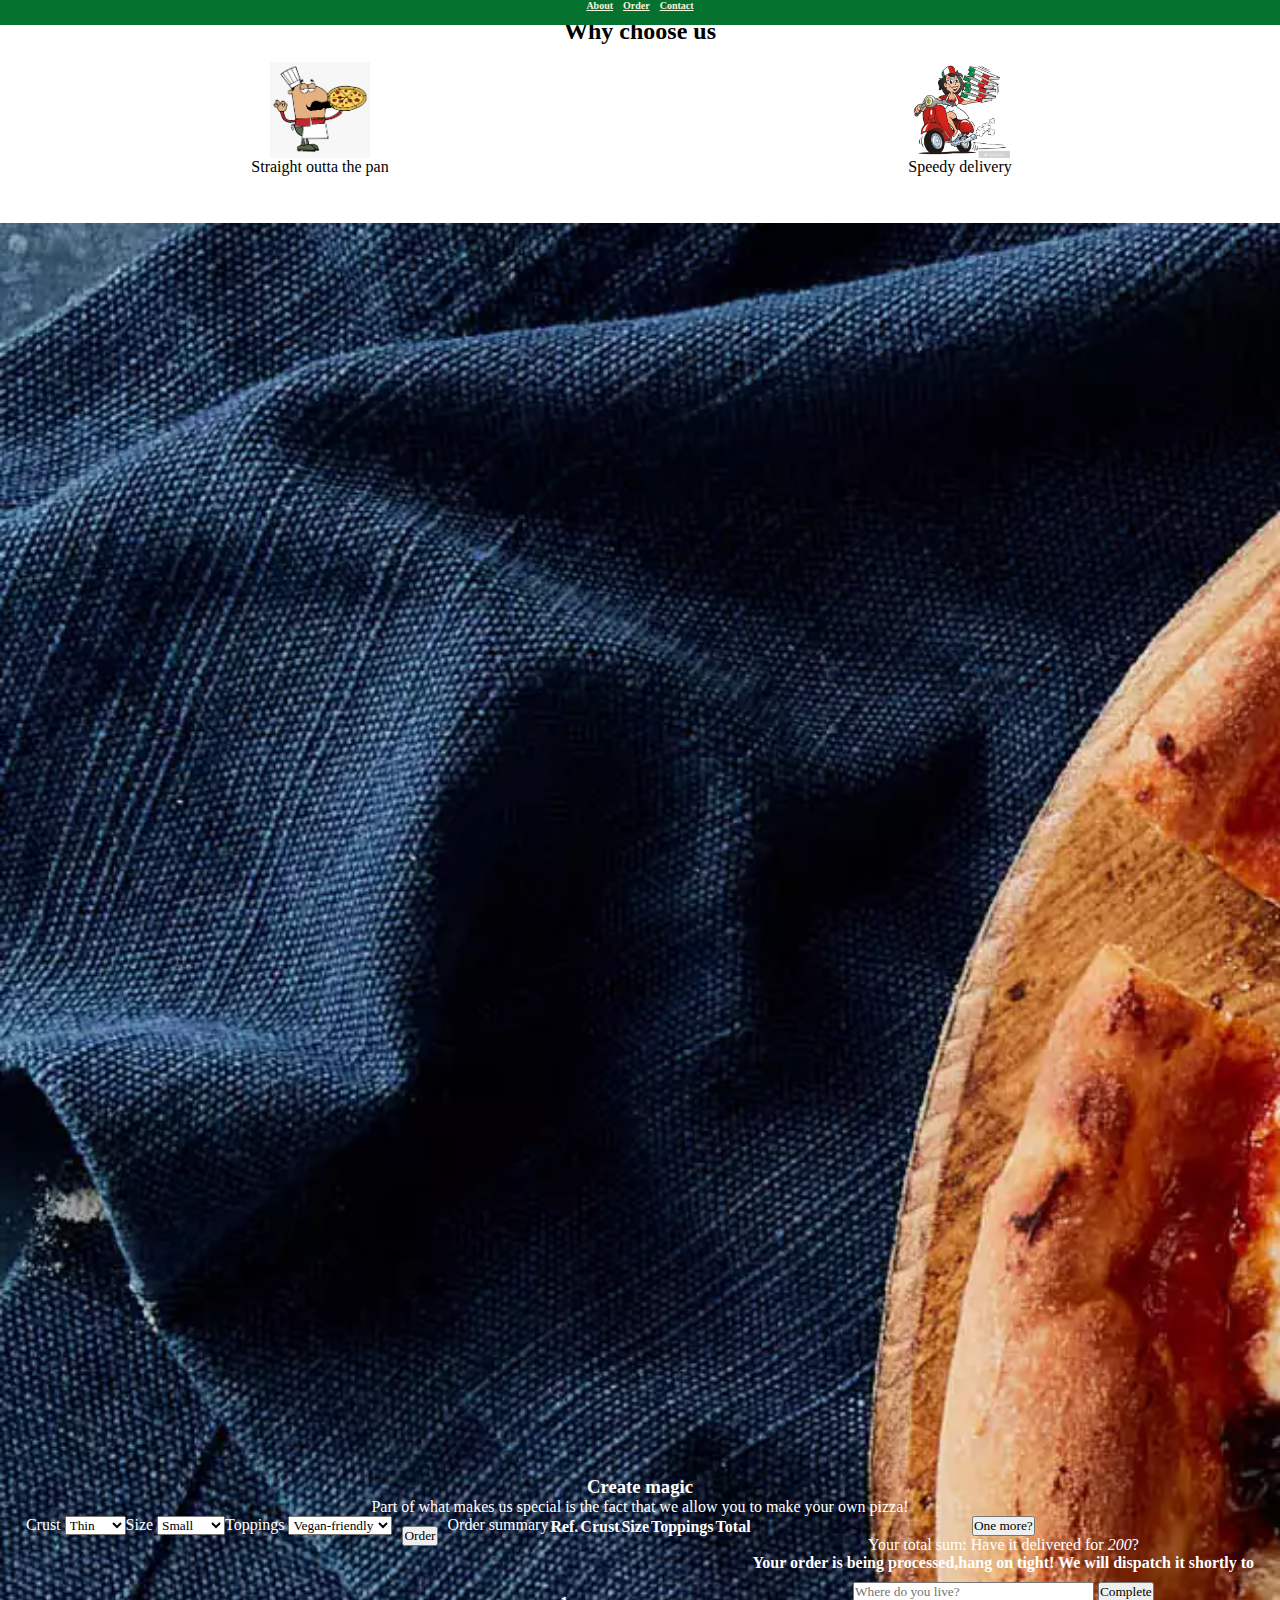
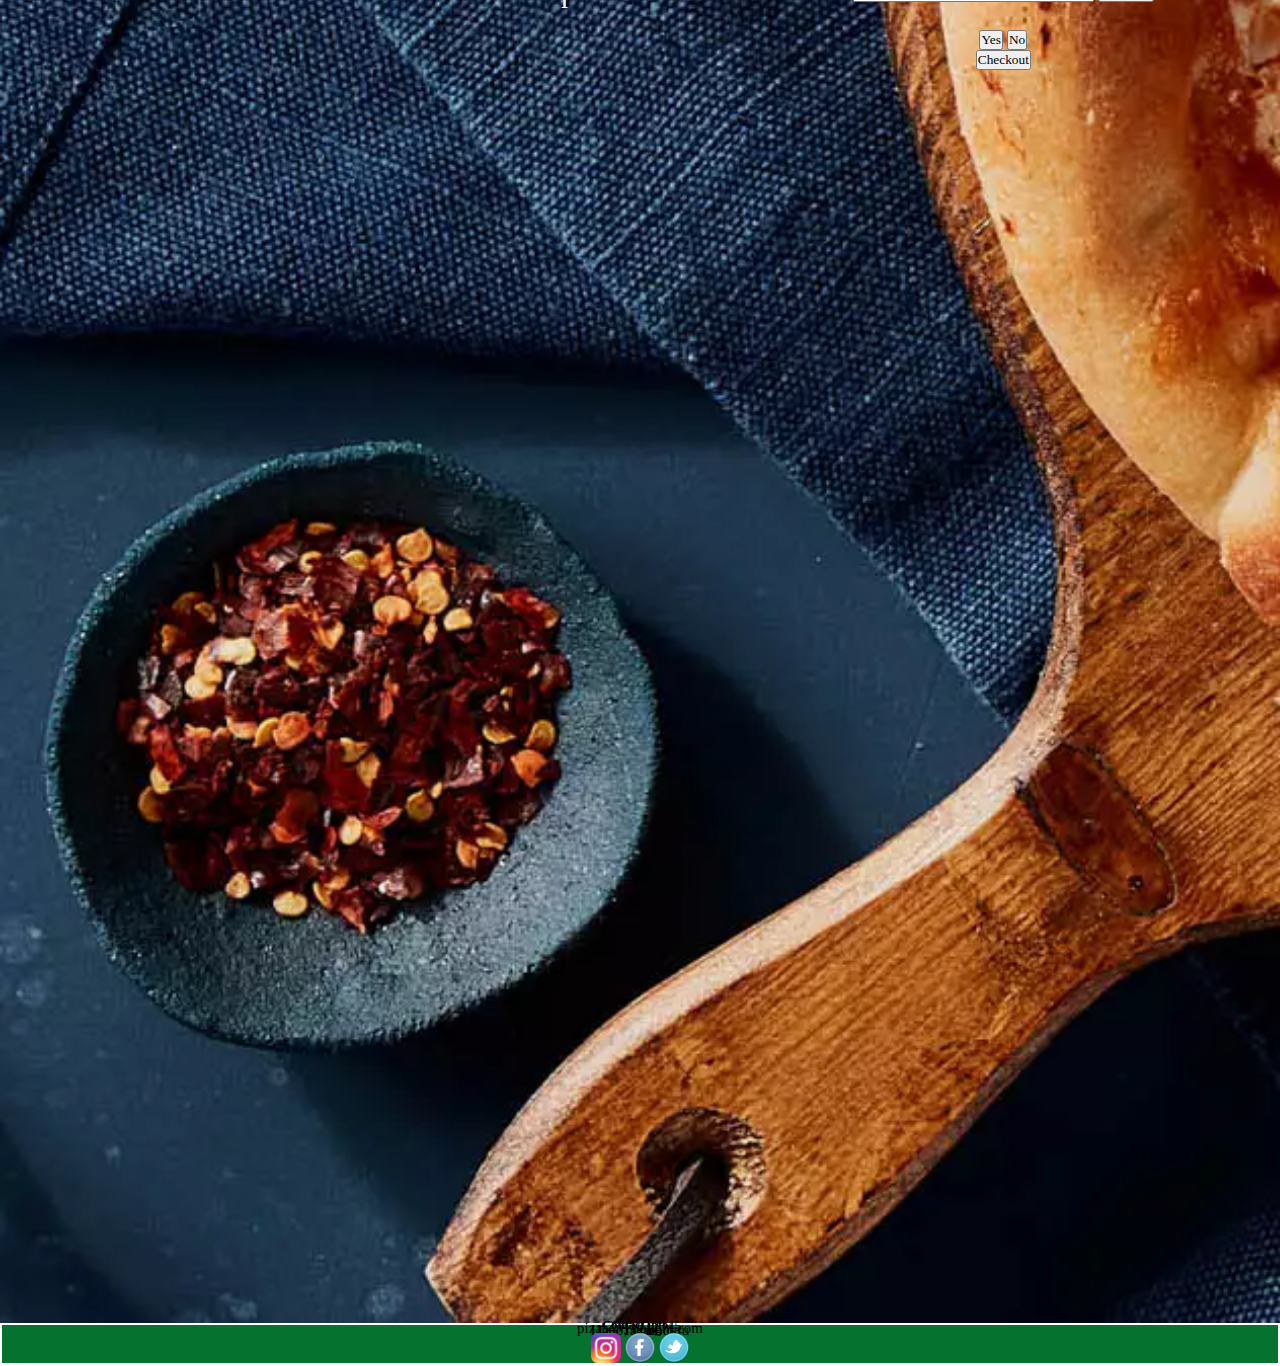
==== about.html @ 95a6695a "add footer section" ====
<!DOCTYPE html>
<html lang="en">
<head>
  <meta charset="UTF-8">
  <meta http-equiv="X-UA-Compatible" content="IE=edge">
  <meta name="viewport" content="width=device-width, initial-scale=1.0">
  <link href="https://cdn.jsdelivr.net/npm/bootstrap@5.1.3/dist/css/bootstrap.min.css" rel="stylesheet" integrity="sha384-1BmE4kWBq78iYhFldvKuhfTAU6auU8tT94WrHftjDbrCEXSU1oBoqyl2QvZ6jIW3" crossorigin="anonymous"> 
  <link rel="preconnect" href="https://fonts.googleapis.com">
  <link rel="preconnect" href="https://fonts.gstatic.com" crossorigin>
  <link href="https://fonts.googleapis.com/css2?family=Roboto+Mono:wght@300;400&display=swap" rel="stylesheet">
  <link href="./css/style.css" rel="stylesheet" type="text/css">
</head>
<body>

  <header class="header">
    <nav class="navbar">
      <ul>
  
        <li> <a href="#about">About</a></li>
        <li><a href="#Order">Order</a></li>
        <li><a href="#contact">Contact</a></li>
    </ul>
  </nav>

  <section class="about" id="about">
    <h2>Why choose us</h2>
  
        <div class="row">
          <div class="hidden-content1 col-md-4" >
            <div id="fresh">
              <!-- <h>Straight outta the pan</h> -->
              <p>Our pizzas are made fresh and of the highest quality so you and your loved ones can indulge in all of the goodness!</p>
            </div>
          </div>
            <div class="content1 col-md-4">
              <img src="./images/pizzapan2.png"  alt="pizza in a pan" class="img-fluid">
              <p>Straight outta the pan</p>
          
          </div>
  
          
            <!-- <div class="hidden-content2 col-md-4" >
              <div id="fresh">
                <h>Straight outta the pan</h> 
                <p>Part of what makes us special is the fact that we allow you to make your own pizza!</p>            </div>
            </div>
              <div class="content2 col-md-4">
                <img src="./images/p.webp"  alt="pizza in a pan" class="img-fluid">
                <p>Have it as you like it</p>
            
            </div> -->
  
  
            <div class="hidden-content3 col-md-4" >
              <div id="delivery">
                <p>Get your pizza whenever, wherever you are.Our swift delivery ensures you get your pizza ASAP</p>
              </div>
            </div>
              <div class="content3 col-md-4">
                <img src="./images/pizzadel2.jpg"  alt="Pizza delivery" class="img-fluid">
                <p>Speedy delivery</p>
                
            </div>
  
      </section>
<br>
<br>
<br>
      
<section class="products" id="products">
  <h3>Create magic</h3>
  <p>Part of what makes us special is the fact that we allow you to make your own pizza!</p>            </div>

  <div class="row g-2">

    <div class="col-md">
      <div class="form-floating">
        <h>Crust</h>
        <select class="form-select" id="floatingSelectGrid" aria-label="Floating label select example">
          <option label="Thin" value="300">Thin</option>
      <option label="Thick" value="500">Thick</option>
      <option label="Stuffed" value="700">Stuffed</option>
        </select>
        <!-- <label for="floatingSelectGrid">Toppings</label> -->
      </div>
    </div>

    <div class="col-md">
      <div class="form-floating">
        <h>Size</h>
        <select class="form-select" id="floatingSelectGrid" aria-label="Floating label select example">
          <option label="Small" value="500">Small</option>
          <option label="Medium" value="700">Medium</option>
          <option label="Large" value="1000">Large</option>
        </select>
        <!-- <label for="floatingSelectGrid">Size</label> -->
      </div>
    </div>

    <div class="col-md">
      <div class="form-floating">
        <h>Toppings</h>
        <select class="form-select" id="floatingSelectGrid" aria-label="Floating label select example">
          <option label="Vegan-friendly" value="250">Vegan-friendly</option>
          <option label="Meat-lover" value="500">Meat-lover</option>
          <option label="Mega-Bonanza" value="1000">Mega-Bonanza</option>
        </select>
        <!-- <label for="floatingSelectGrid">Toppings</label> -->
      </div>
    </div>


    <div class="text-center">
      <button class="btn btn-info order" type="submit">Order</button>
    </div>
   
<h>Order summary</h>
<table class="table">
<thead>
  <tr>
    <th scope="col">Ref.</th>
    <th scope="col">Crust</th>
    <th scope="col">Size</th>
    <th scope="col">Toppings</th>
    <th scope="col">Total</th>
  </tr>
</thead>
<tbody id="pizza">
  <tr>
    <th scope="row">1</th>
    <td id="crust"></td>
    <td id="size"></td>
    <td id="toppings"></td>
    <td id="total"></td>
  </tr>
</tbody>
</table>

<div class="additional-buttons">
  <div class="button2">
    <button class="btn btn-info add-pizza" type="submit">One more?</button>
    <div class="additional-info">
      <h>Your total sum: <span></span></h>
      <h>Have it delivered for <em>200</em>?</h>
      <h4>Your order is being processed,hang on tight! We will dispatch it shortly to <span></span></h4>
      <div class="location text-center">
        <input type="text" size="30" placeholder="Where do you live?" required />
        <button class="btn btn-info complete" type="submit">Complete</button>
      </div>
    </div>
    <br>
    <button class="btn btn-info yes" type="submit">Yes</button>
    <button class="btn btn-info no" type="submit">No</button>
  </div>
  <div class="text-right">
    <button class="btn btn-info check-out" type="submit">Checkout</button>
  </div>
</div>

<!-- </div> -->
</section>


<section class="contact" id="contact">
  <!-- <h4>Reach out</h4> -->
  <div class="box-container">

    <div class="box">
        <h5>Contact info...</h5>
        <p>+2547012345 </p><br>
        <p>pizaa@Thought.com </p><br>
        <p>Hapo, Timbuktu</p>
    </div>
    <div class="Socials">
      <h5>Tag us</h5><br>
      <img src="images/Instagram_icon.png.webp " alt="Instagram icon" width="30px">
      <img src="images/facebook.png " alt="Facebook icon" width="30px">
      <img src="images/twitter.png" alt="Twitter icon"width="30px"> 
       </div>
  </div>
</section>

<script
src="https://cdn.jsdelivr.net/npm/@popperjs/core@2.10.2/dist/umd/popper.min.js"
integrity="sha384-7+zCNj/IqJ95wo16oMtfsKbZ9ccEh31eOz1HGyDuCQ6wgnyJNSYdrPa03rtR1zdB"
crossorigin="anonymous"
></script>
<script
src="https://cdn.jsdelivr.net/npm/bootstrap@5.1.3/dist/js/bootstrap.min.js"
integrity="sha384-QJHtvGhmr9XOIpI6YVutG+2QOK9T+ZnN4kzFN1RtK3zEFEIsxhlmWl5/YESvpZ13"
crossorigin="anonymous"></script>
<script src="https://code.jquery.com/jquery-3.6.0.js" integrity="sha256-H+K7U5CnXl1h5ywQfKtSj8PCmoN9aaq30gDh27Xc0jk=" crossorigin="anonymous"></script>
<script type='text/javascript' src='//s3.amazonaws.com/downloads.mailchimp.com/js/mc-validate.js'></script>
<script src="js/script.js" ></script>
</body>
</html>
---- css/style.css ----
*{
  margin: 0;
  padding:0;
  box-sizing: border-box;
  font-family: Noto Serif Display;
}

html

/*Header Section*/
.navbar{
  position: fixed;
  display: flex;
  flex-direction: column;
  align-items: center;
  justify-content: space-between;
  background-color:rgb(6, 114, 48);
  top:0; left:0; right: 0;
  height: 25px;
 

}
.navbar ul{
display: flex;
list-style: none;
margin: 0px 0px;
color: white;
}
.navbar ul li{
  font-family: Noto Serif Display;
  font-size: 10px;
  color: white;
  font-weight: bold;
 
}

.navbar ul li a{
  color:beige ;
  padding: 5px;

}

.navbar ul li a:hover{
  background-color: white;
  color:rgb(6, 114, 48);

}

/*Home Section*/

#home{
  display: flex;
  flex-direction: column;
  align-items: center;
  justify-content: center;
  background-image:url(../images/serve.avif);
  background-position: center;
  background-size: cover;
  height: 100vh;
  padding-top: 5px;
  padding-bottom: 5px;
  
}

#home .button{
  font-size: 15px;
  color: whitesmoke;
  text-decoration: none;
  color: rgb(238, 90, 36);
  border: rgb(238, 90, 36) 1px solid;
  padding: 10px 20px;
  border-radius: 10px;
  margin-top: 10px;
  font-weight: bold;

}

#home .button:hover {
  background: white;
}

.home h1{
  color: white;
  text-align: center;

}

.home p{
  color: white;
  text-align: center;

}

/*About Section*/
/* #about{
  background: color rgb(238, 90, 36);
} */

.about h2{
  text-align: center;
}

.row{
  display: flex;
  justify-content: space-around;
  box-sizing:border-box ; 
} 

.col-md-4{
  display: flex;
  flex-direction: column;
  height: 100px;
  width: 160px; 
  align-items: center;
  text-align: center;
  padding: 5px;
  margin: 12px;
  

}
.img-fluid{
  height: 100px;
  width: 100px;
}

.hidden-content1{
  display: none;
}
.hidden-content2{
  display: none;
}
.hidden-content3{
  display: none;
}

.about h{
  font-size: 20px;
  font-weight: bold;
  
}

.products{
background:url(../images/pizza03.webp);
background-size: cover;
background-image: center;
height: 300vh;
display: flex;
flex-direction: column;
justify-content: center;
align-items: center;
text-align: center;
padding: 0px;
margin: 0px;
color: white;
}
.products h3{
  padding: 0px;
}

.col-md-6 col-sm-12{
  display: flex;
  flex-direction: column;
  align-items: center;
  text-align: center;
  padding: 0px;
  margin: 0px;
}

.text-center{
  padding: 5px;
  margin: 5px;
}


.table{
  color: white;
}
/* .about .box-container{
  display: grid;
  grid-template-columns: repeat(auto-fit, minmax(30rem, 1fr));
  gap:1.5rem;
}

.about .box-container .box{
  padding:3rem 2rem;
  background: #fff;
  outline: var(--outline);
  outline-offset: -1rem;
  text-align: center;
  box-shadow: var(--box-shadow);
}
.about .box-container .box:hover{
  outline: var(--outline-hover);
  outline-offset: 0rem;
}
.about .box-container .box img{
  margin:1rem 0;
  height: 10rem;
}

.about h2{
  text-align: center;
}

.about .box-container .box h3{
  font-size: 20px;
 
}


.about .box-container .box p{
 line-height:15px;
} */


/*Footer Section*/

.contact{
  background:rgb(6, 114, 48); 
  align-items: center;
  text-align: center;
 
}

.contact{
font-size: 15px;
padding: 0px;
margin: 2px;
line-height: 1px;

}
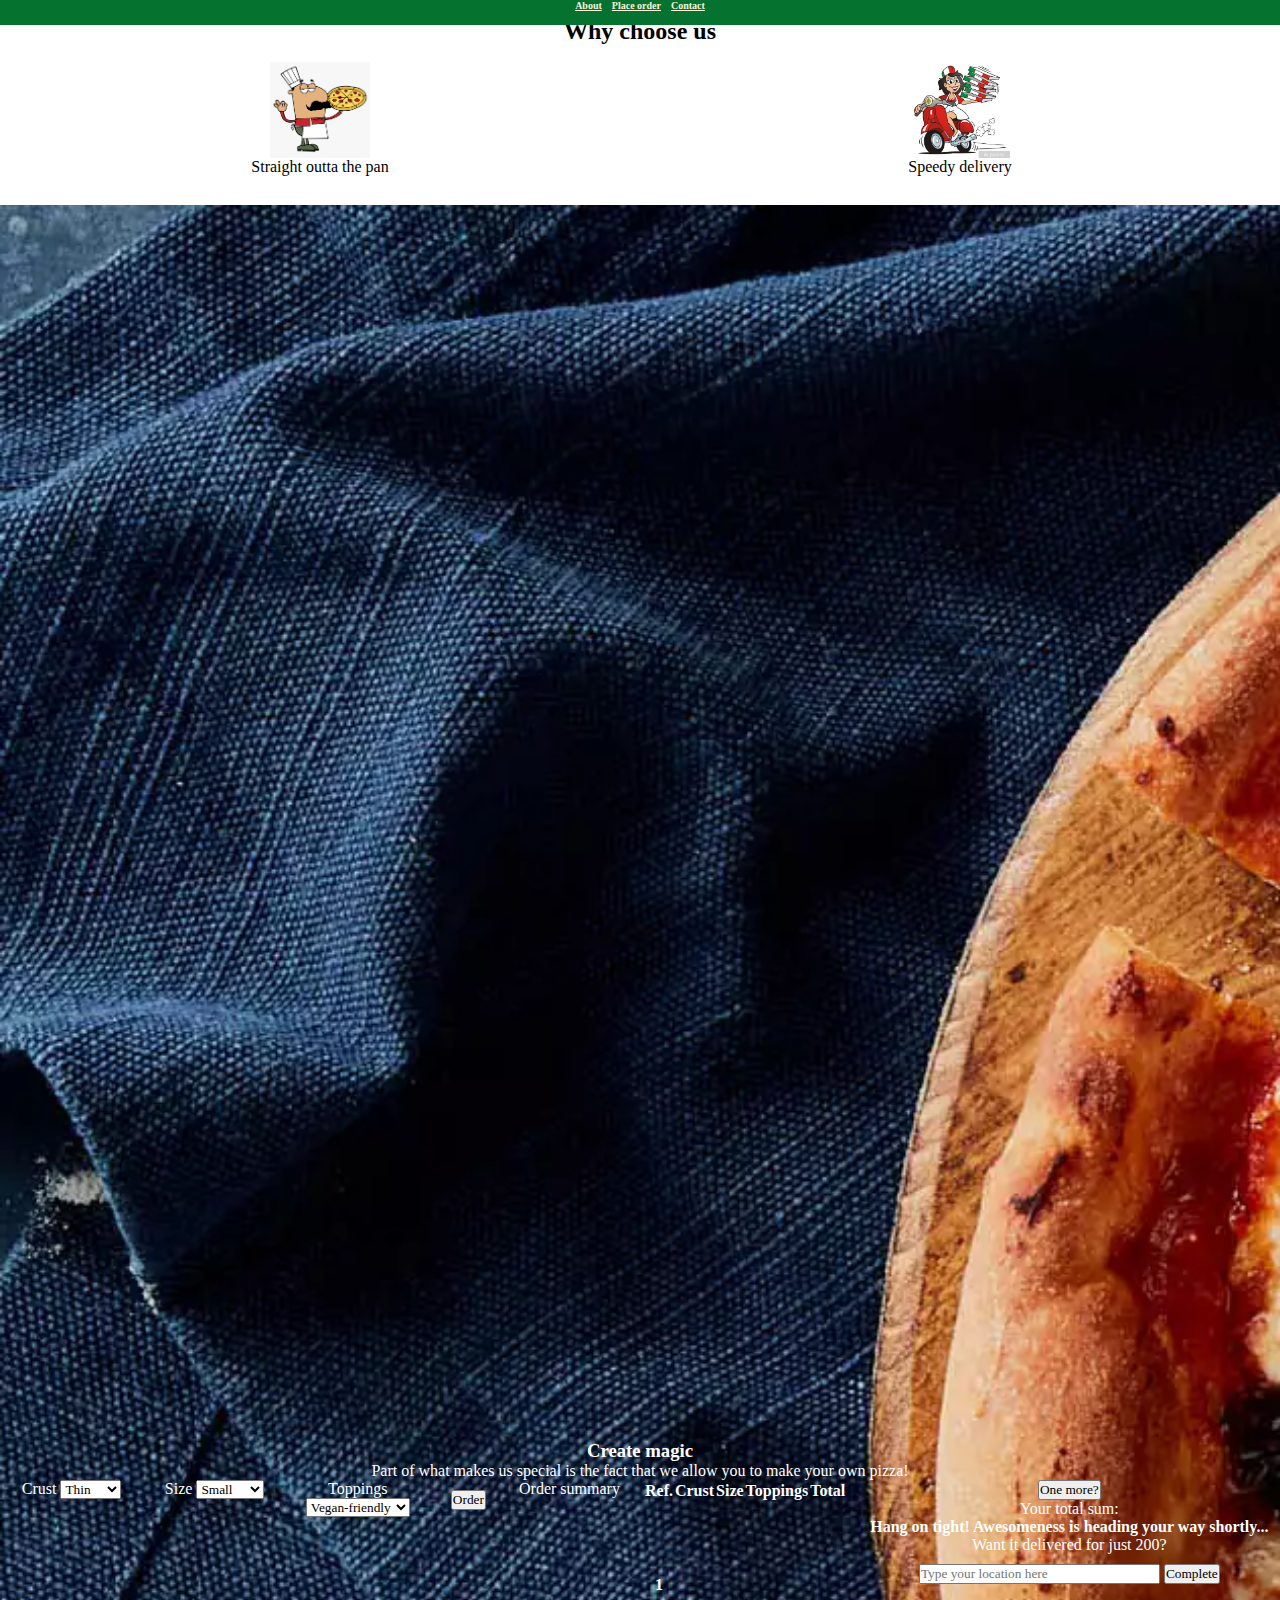
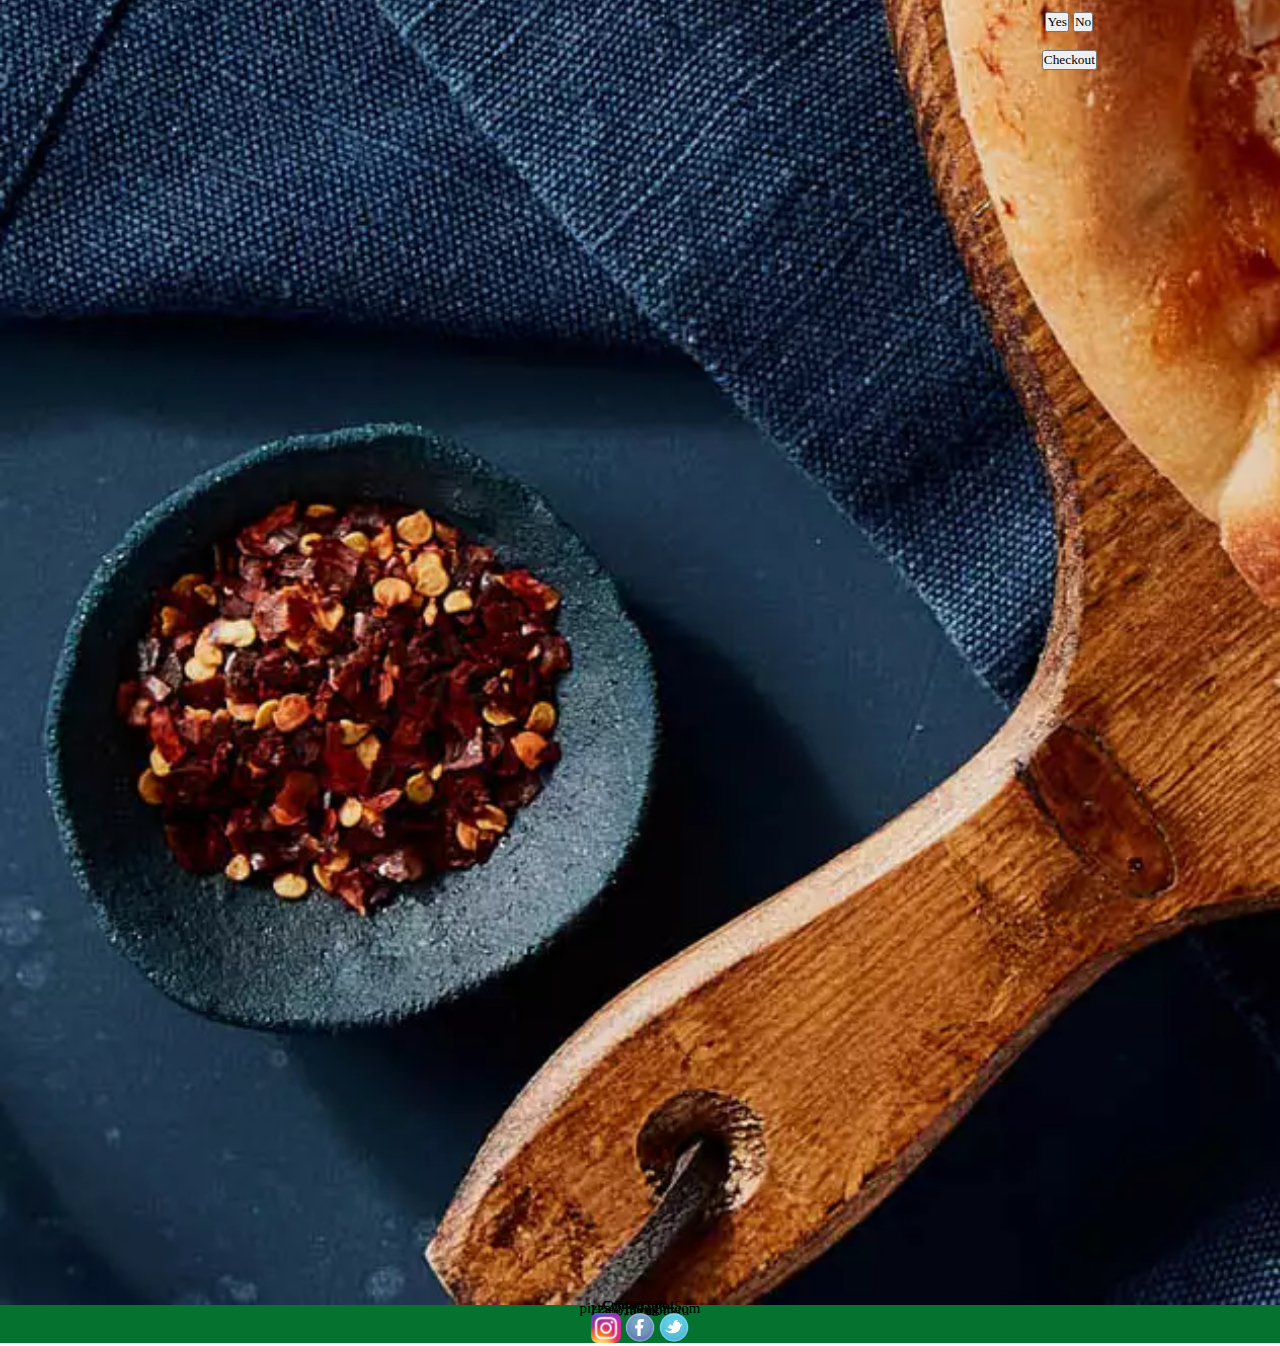
==== commit e53252e0: "adjust style in htmk" ====
--- a/about.html
+++ b/about.html
@@ -17,7 +17,7 @@
       <ul>
   
         <li> <a href="#about">About</a></li>
-        <li><a href="#Order">Order</a></li>
+        <li><a href="#order">Place order</a></li>
         <li><a href="#contact">Contact</a></li>
     </ul>
   </nav>
@@ -65,9 +65,9 @@
       </section>
 <br>
 <br>
-<br>
+
       
-<section class="products" id="products">
+<section class="order" id="order">
   <h3>Create magic</h3>
   <p>Part of what makes us special is the fact that we allow you to make your own pizza!</p>            </div>
 
@@ -140,11 +140,11 @@
   <div class="button2">
     <button class="btn btn-info add-pizza" type="submit">One more?</button>
     <div class="additional-info">
-      <h>Your total sum: <span></span></h>
-      <h>Have it delivered for <em>200</em>?</h>
-      <h4>Your order is being processed,hang on tight! We will dispatch it shortly to <span></span></h4>
+      <h>Your total sum: <span></span></h><br>
+      <h4>Hang on tight! Awesomeness is heading your way shortly...<span></span></h4>
+      <h>Want it delivered for just 200?</h>
       <div class="location text-center">
-        <input type="text" size="30" placeholder="Where do you live?" required />
+        <input type="text" size="30" placeholder="Type your location here" required />
         <button class="btn btn-info complete" type="submit">Complete</button>
       </div>
     </div>
@@ -152,6 +152,7 @@
     <button class="btn btn-info yes" type="submit">Yes</button>
     <button class="btn btn-info no" type="submit">No</button>
   </div>
+  <br>
   <div class="text-right">
     <button class="btn btn-info check-out" type="submit">Checkout</button>
   </div>
@@ -168,7 +169,7 @@
     <div class="box">
         <h5>Contact info...</h5>
         <p>+2547012345 </p><br>
-        <p>pizaa@Thought.com </p><br>
+        <p>pizza@thought.com </p><br>
         <p>Hapo, Timbuktu</p>
     </div>
     <div class="Socials">
--- a/css/style.css
+++ b/css/style.css
@@ -92,7 +92,7 @@
 }
 
 /*About Section*/
-/* #about{
+/* about{
   background: color rgb(238, 90, 36);
 } */
 
@@ -139,7 +139,7 @@
   
 }
 
-.products{
+#order{
 background:url(../images/pizza03.webp);
 background-size: cover;
 background-image: center;
@@ -147,23 +147,25 @@
 display: flex;
 flex-direction: column;
 justify-content: center;
-align-items: center;
+/* align-items: center; */
 text-align: center;
 padding: 0px;
 margin: 0px;
 color: white;
 }
-.products h3{
-  padding: 0px;
+.order h3{
+  padding-top: 0px;
+  margin: 0px;
 }
 
-.col-md-6 col-sm-12{
+.col-md{
   display: flex;
   flex-direction: column;
   align-items: center;
   text-align: center;
   padding: 0px;
   margin: 0px;
+  width: 120px;
 }
 
 .text-center{
@@ -175,43 +177,6 @@
 .table{
   color: white;
 }
-/* .about .box-container{
-  display: grid;
-  grid-template-columns: repeat(auto-fit, minmax(30rem, 1fr));
-  gap:1.5rem;
-}
-
-.about .box-container .box{
-  padding:3rem 2rem;
-  background: #fff;
-  outline: var(--outline);
-  outline-offset: -1rem;
-  text-align: center;
-  box-shadow: var(--box-shadow);
-}
-.about .box-container .box:hover{
-  outline: var(--outline-hover);
-  outline-offset: 0rem;
-}
-.about .box-container .box img{
-  margin:1rem 0;
-  height: 10rem;
-}
-
-.about h2{
-  text-align: center;
-}
-
-.about .box-container .box h3{
-  font-size: 20px;
- 
-}
-
-
-.about .box-container .box p{
- line-height:15px;
-} */
-
 
 /*Footer Section*/
 
@@ -225,7 +190,7 @@
 .contact{
 font-size: 15px;
 padding: 0px;
-margin: 2px;
+margin: 0px;
 line-height: 1px;
 
 }
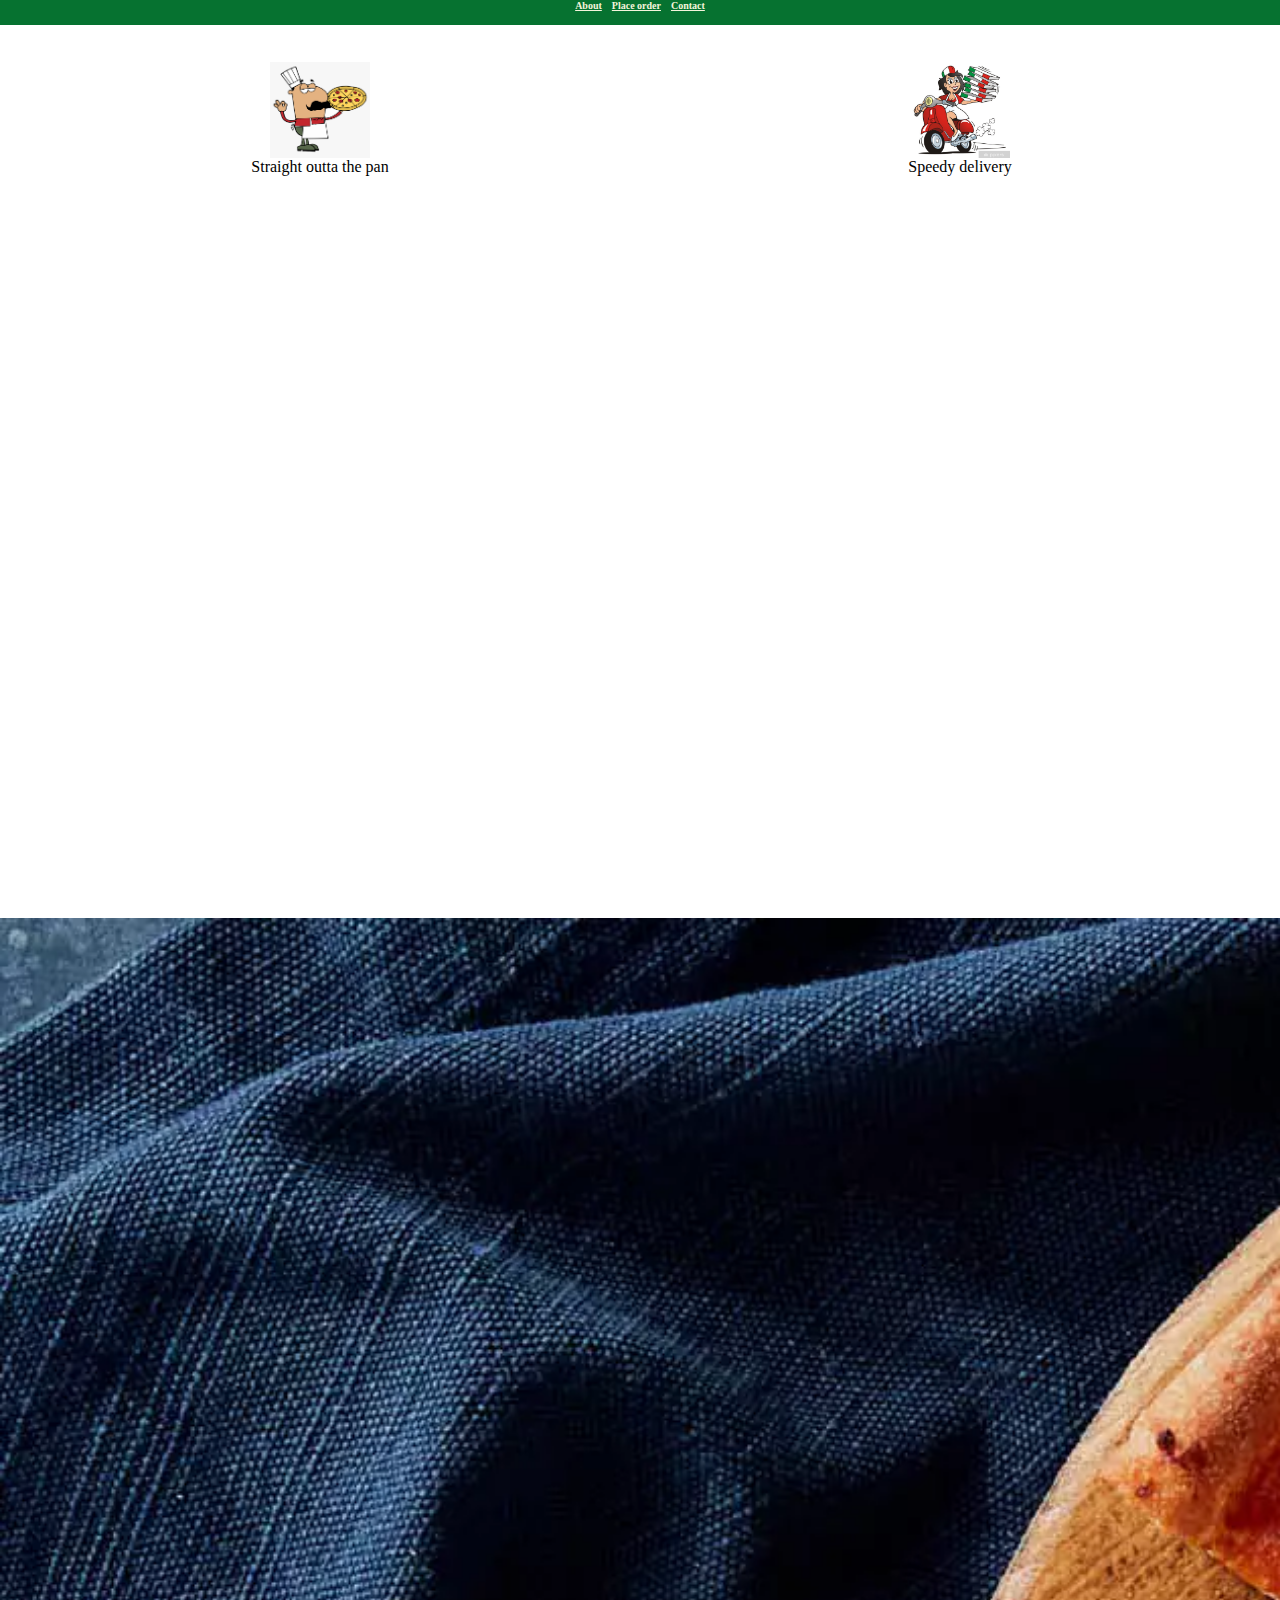
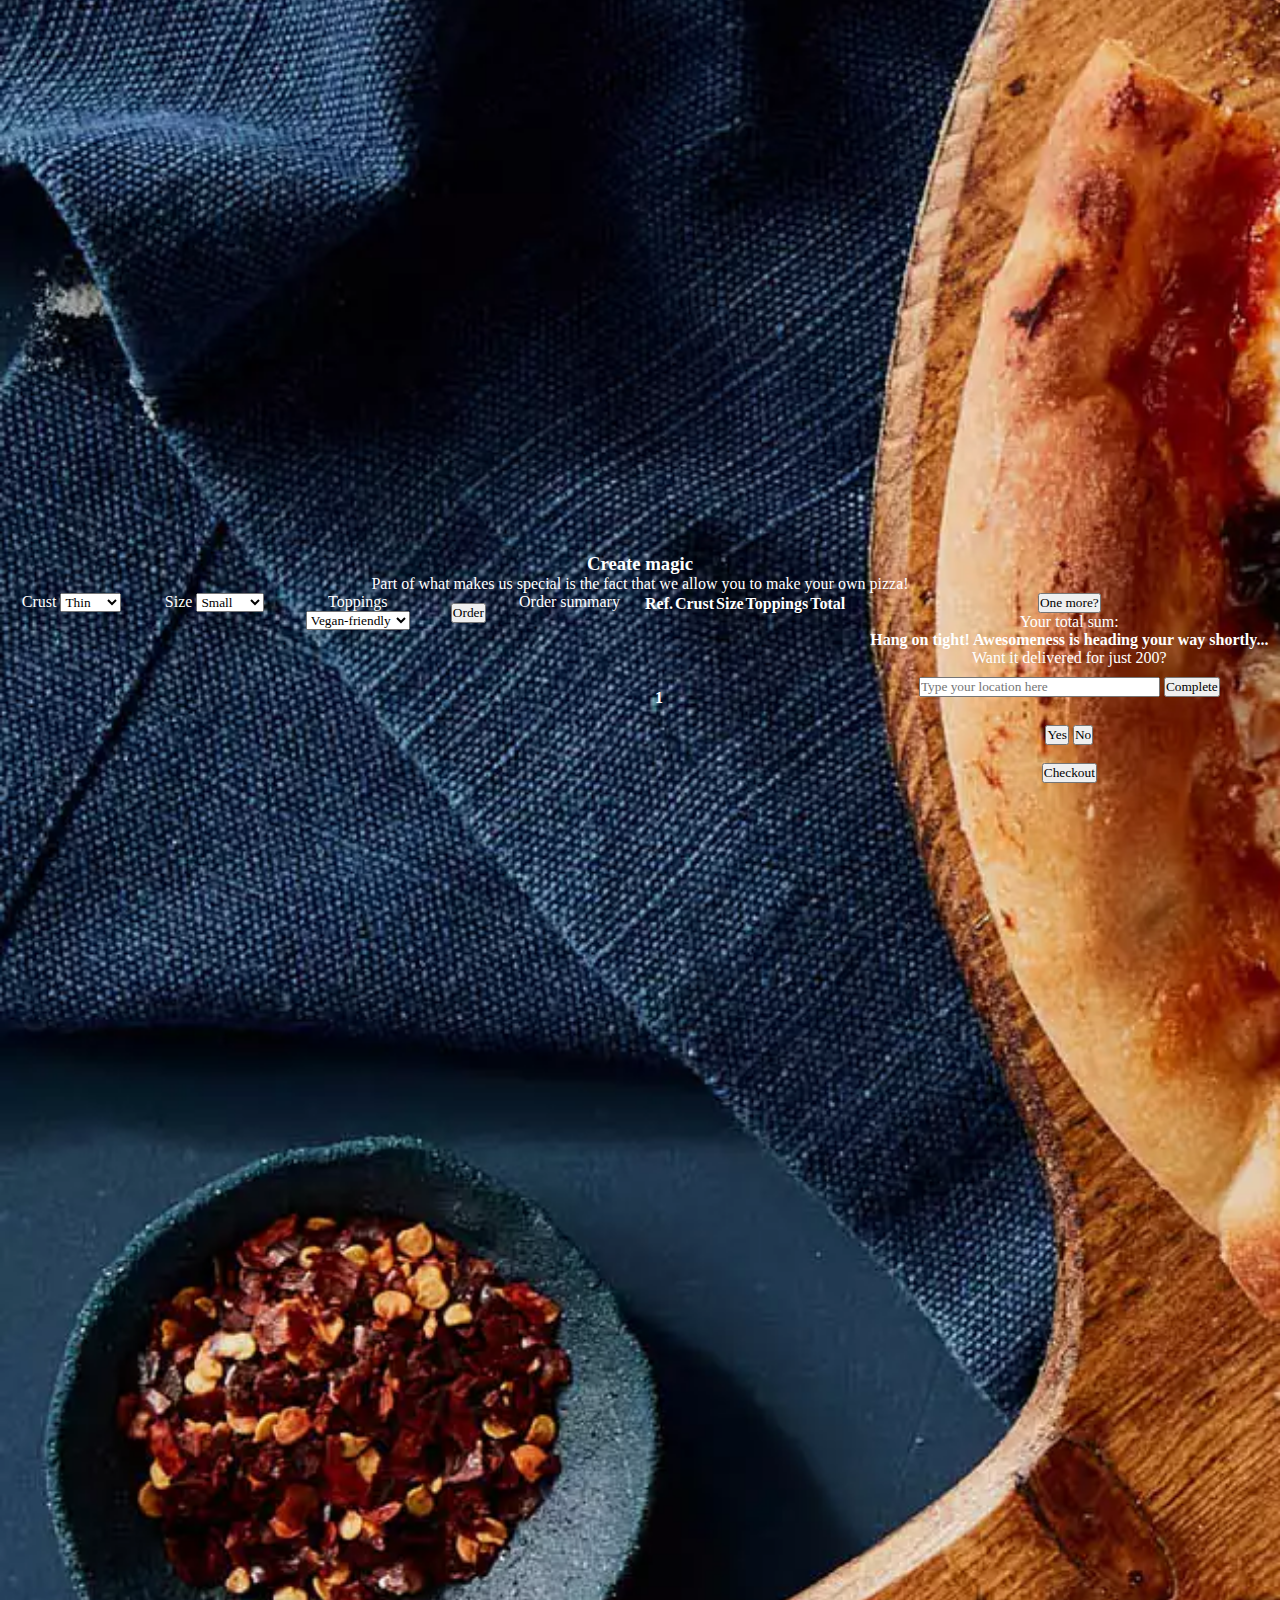
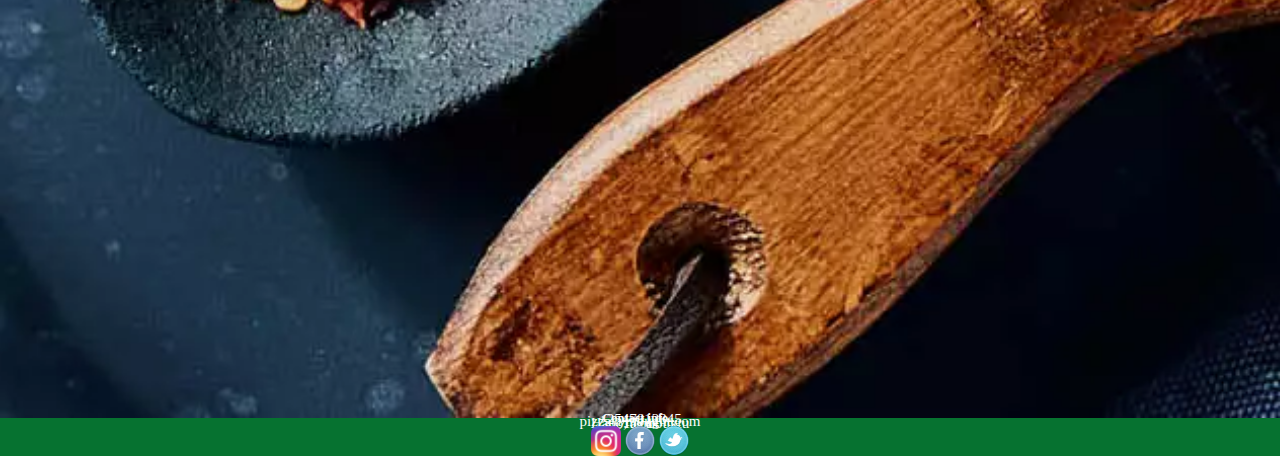
==== commit f69f86e3: "add color to background" ====
--- a/about.html
+++ b/about.html
@@ -63,8 +63,8 @@
             </div>
   
       </section>
-<br>
-<br>
+
+
 
       
 <section class="order" id="order">
@@ -138,7 +138,7 @@
 
 <div class="additional-buttons">
   <div class="button2">
-    <button class="btn btn-info add-pizza" type="submit">One more?</button>
+    <button class="btn btn-info add-pizza" type="submit">One more? </button>
     <div class="additional-info">
       <h>Your total sum: <span></span></h><br>
       <h4>Hang on tight! Awesomeness is heading your way shortly...<span></span></h4>
--- a/css/style.css
+++ b/css/style.css
@@ -15,6 +15,7 @@
   align-items: center;
   justify-content: space-between;
   background-color:rgb(6, 114, 48);
+  /* background-color: rgb(238, 90, 36); */
   top:0; left:0; right: 0;
   height: 25px;
  
@@ -43,7 +44,7 @@
 .navbar ul li a:hover{
   background-color: white;
   color:rgb(6, 114, 48);
-
+  /* color: rgb(238, 90, 36); */
 }
 
 /*Home Section*/
@@ -92,12 +93,14 @@
 }
 
 /*About Section*/
-/* about{
-  background: color rgb(238, 90, 36);
-} */
+#about{
+  background:white;
+  height: 100vh;
+}
 
 .about h2{
   text-align: center;
+  color: white;
 }
 
 .row{
@@ -178,6 +181,10 @@
   color: white;
 }
 
+/* .btn-info add-pizza{
+  color: rgb(238, 90, 36);
+} */
+
 /*Footer Section*/
 
 .contact{
@@ -192,6 +199,7 @@
 padding: 0px;
 margin: 0px;
 line-height: 1px;
-
-}
-
+color: white;
+
+}
+
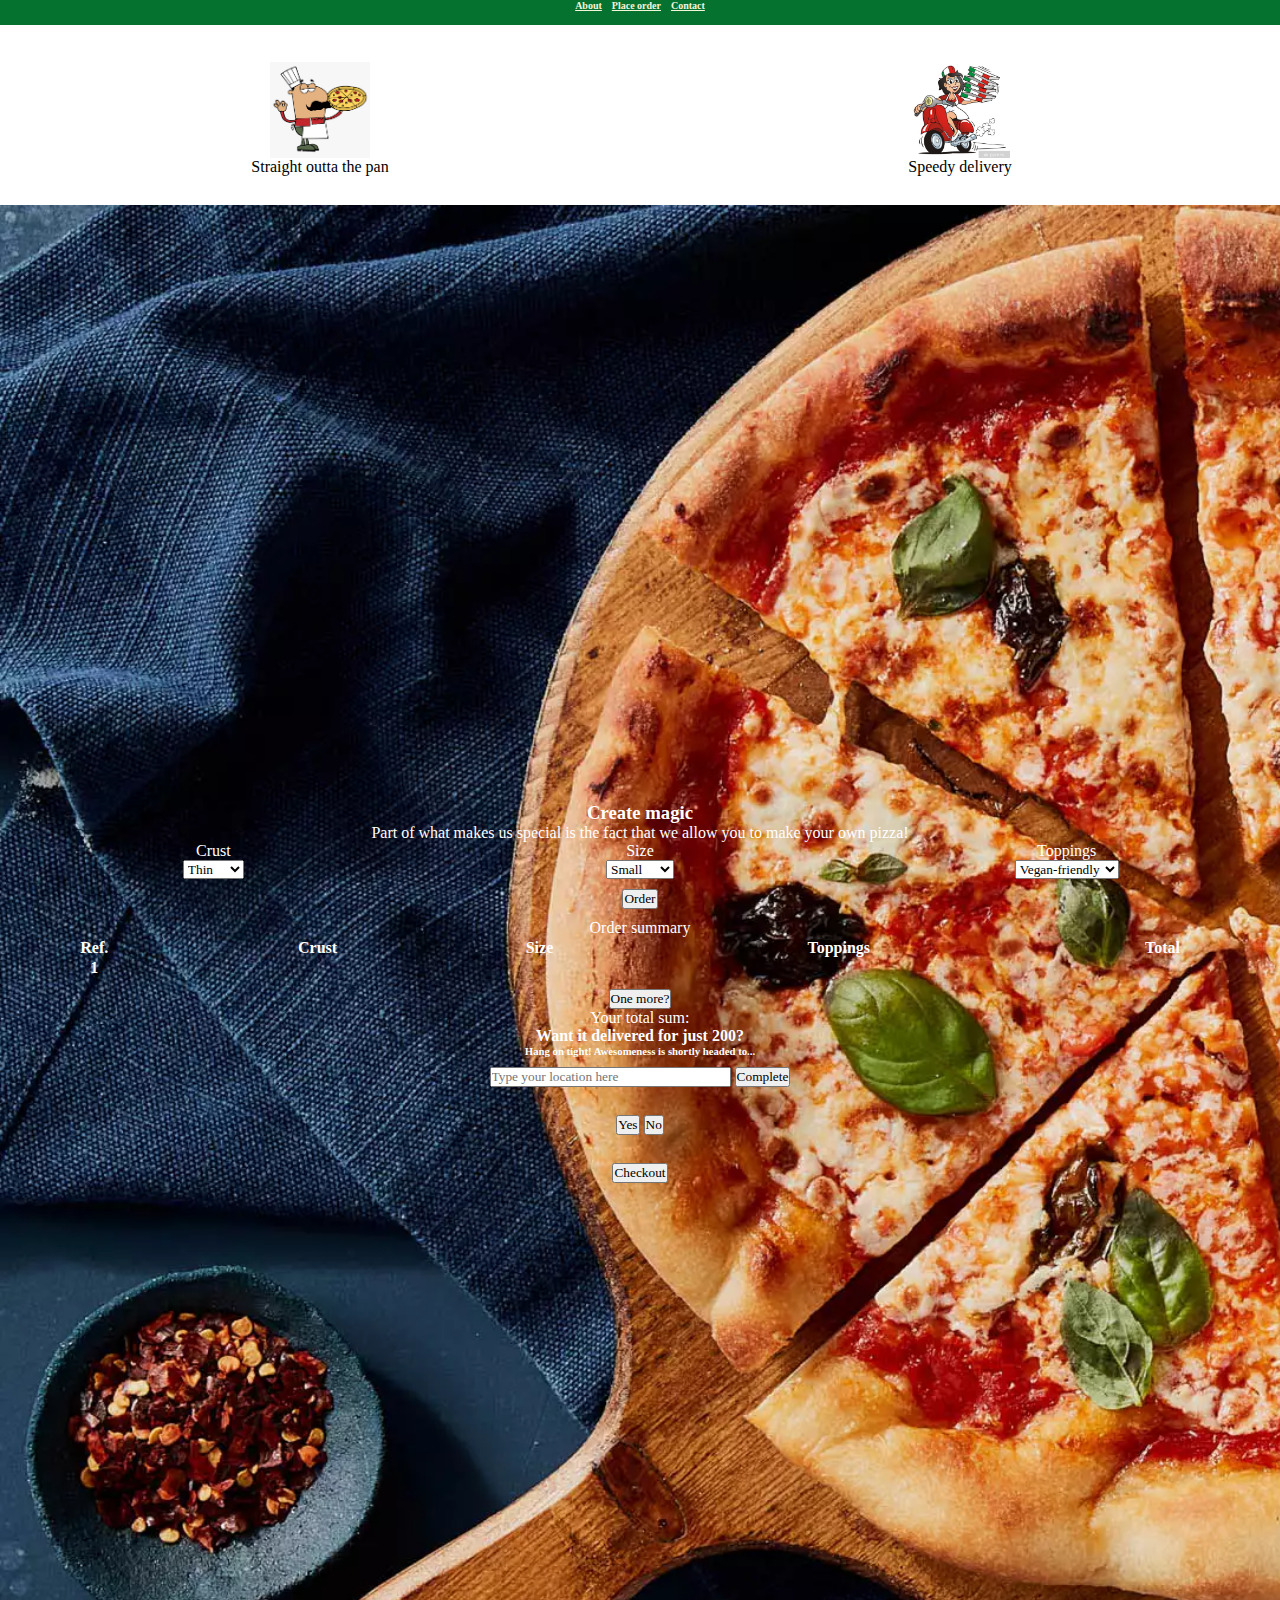
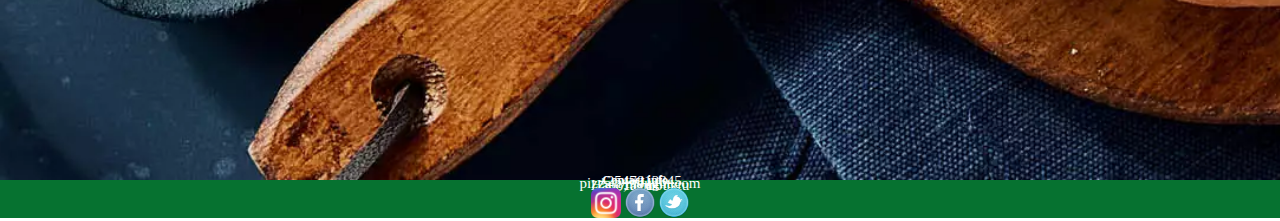
==== commit 3e058af4: "adjust style" ====
--- a/about.html
+++ b/about.html
@@ -12,6 +12,9 @@
 </head>
 <body>
 
+<!-- <div class="container-fluid"> -->
+
+
   <header class="header">
     <nav class="navbar">
       <ul>
@@ -64,7 +67,8 @@
   
       </section>
 
-
+<br>
+<br>
 
       
 <section class="order" id="order">
@@ -72,17 +76,44 @@
   <p>Part of what makes us special is the fact that we allow you to make your own pizza!</p>            </div>
 
   <div class="row g-2">
-
-    <div class="col-md">
+    <div class="col-md">
+
+      <h>Crust</h>
+        <select class="form-control crust">
+          <option label="Thin" value="300">Thin</option>
+          <option label="Thick" value="500">Thick</option>
+          <option label="Stuffed" value="700">Stuffed</option>
+        </select>
+        </div>
+    
+    <div class="col-md">
+      <h>Size</h>
+       <select class="form-control size">
+       <option label="Small" value="500">Small</option>
+       <option label="Medium" value="700">Medium</option>
+       <option label="Large" value="1000">Large</option>
+      </select>
+    </div>
+
+    <div class="col-md">
+      <h>Toppings</h>
+       <select class="form-control toppings">
+        <option label="Vegan-friendly" value="250">Vegan-friendly</option>
+        <option label="Meat-lover" value="500">Meat-lover</option>
+        <option label="Mega-Bonanza" value="1000">Mega-Bonanza</option>
+      </select>
+    </div>
+
+    <!-- <div class="col-md">
       <div class="form-floating">
         <h>Crust</h>
         <select class="form-select" id="floatingSelectGrid" aria-label="Floating label select example">
-          <option label="Thin" value="300">Thin</option>
-      <option label="Thick" value="500">Thick</option>
-      <option label="Stuffed" value="700">Stuffed</option>
-        </select>
+         <option label="Thin" value="300">Thin</option>
+         <option label="Thick" value="500">Thick</option>
+         <option label="Stuffed" value="700">Stuffed</option>
+        </select> -->
         <!-- <label for="floatingSelectGrid">Toppings</label> -->
-      </div>
+      <!-- </div>
     </div>
 
     <div class="col-md">
@@ -92,9 +123,9 @@
           <option label="Small" value="500">Small</option>
           <option label="Medium" value="700">Medium</option>
           <option label="Large" value="1000">Large</option>
-        </select>
+        </select> -->
         <!-- <label for="floatingSelectGrid">Size</label> -->
-      </div>
+      <!-- </div>
     </div>
 
     <div class="col-md">
@@ -104,7 +135,7 @@
           <option label="Vegan-friendly" value="250">Vegan-friendly</option>
           <option label="Meat-lover" value="500">Meat-lover</option>
           <option label="Mega-Bonanza" value="1000">Mega-Bonanza</option>
-        </select>
+        </select> -->
         <!-- <label for="floatingSelectGrid">Toppings</label> -->
       </div>
     </div>
@@ -137,12 +168,13 @@
 </table>
 
 <div class="additional-buttons">
-  <div class="button2">
+  <div class="text-center">
     <button class="btn btn-info add-pizza" type="submit">One more? </button>
     <div class="additional-info">
-      <h>Your total sum: <span></span></h><br>
-      <h4>Hang on tight! Awesomeness is heading your way shortly...<span></span></h4>
-      <h>Want it delivered for just 200?</h>
+     <h>Your total sum: <span></span></h><br> 
+     <h4>Want it delivered for just 200?</h4>
+     <h6>Hang on tight! Awesomeness is shortly headed to...<span></span></h6>
+    
       <div class="location text-center">
         <input type="text" size="30" placeholder="Type your location here" required />
         <button class="btn btn-info complete" type="submit">Complete</button>
@@ -180,6 +212,9 @@
        </div>
   </div>
 </section>
+
+
+<!-- </div> -->
 
 <script
 src="https://cdn.jsdelivr.net/npm/@popperjs/core@2.10.2/dist/umd/popper.min.js"
@@ -193,5 +228,6 @@
 <script src="https://code.jquery.com/jquery-3.6.0.js" integrity="sha256-H+K7U5CnXl1h5ywQfKtSj8PCmoN9aaq30gDh27Xc0jk=" crossorigin="anonymous"></script>
 <script type='text/javascript' src='//s3.amazonaws.com/downloads.mailchimp.com/js/mc-validate.js'></script>
 <script src="js/script.js" ></script>
+
 </body>
 </html>--- a/css/style.css
+++ b/css/style.css
@@ -95,7 +95,8 @@
 /*About Section*/
 #about{
   background:white;
-  height: 100vh;
+ padding-top: 0px;
+ margin-top: 0px;
 }
 
 .about h2{
@@ -146,7 +147,7 @@
 background:url(../images/pizza03.webp);
 background-size: cover;
 background-image: center;
-height: 300vh;
+height: 175vh;
 display: flex;
 flex-direction: column;
 justify-content: center;
@@ -203,3 +204,4 @@
 
 }
 
+
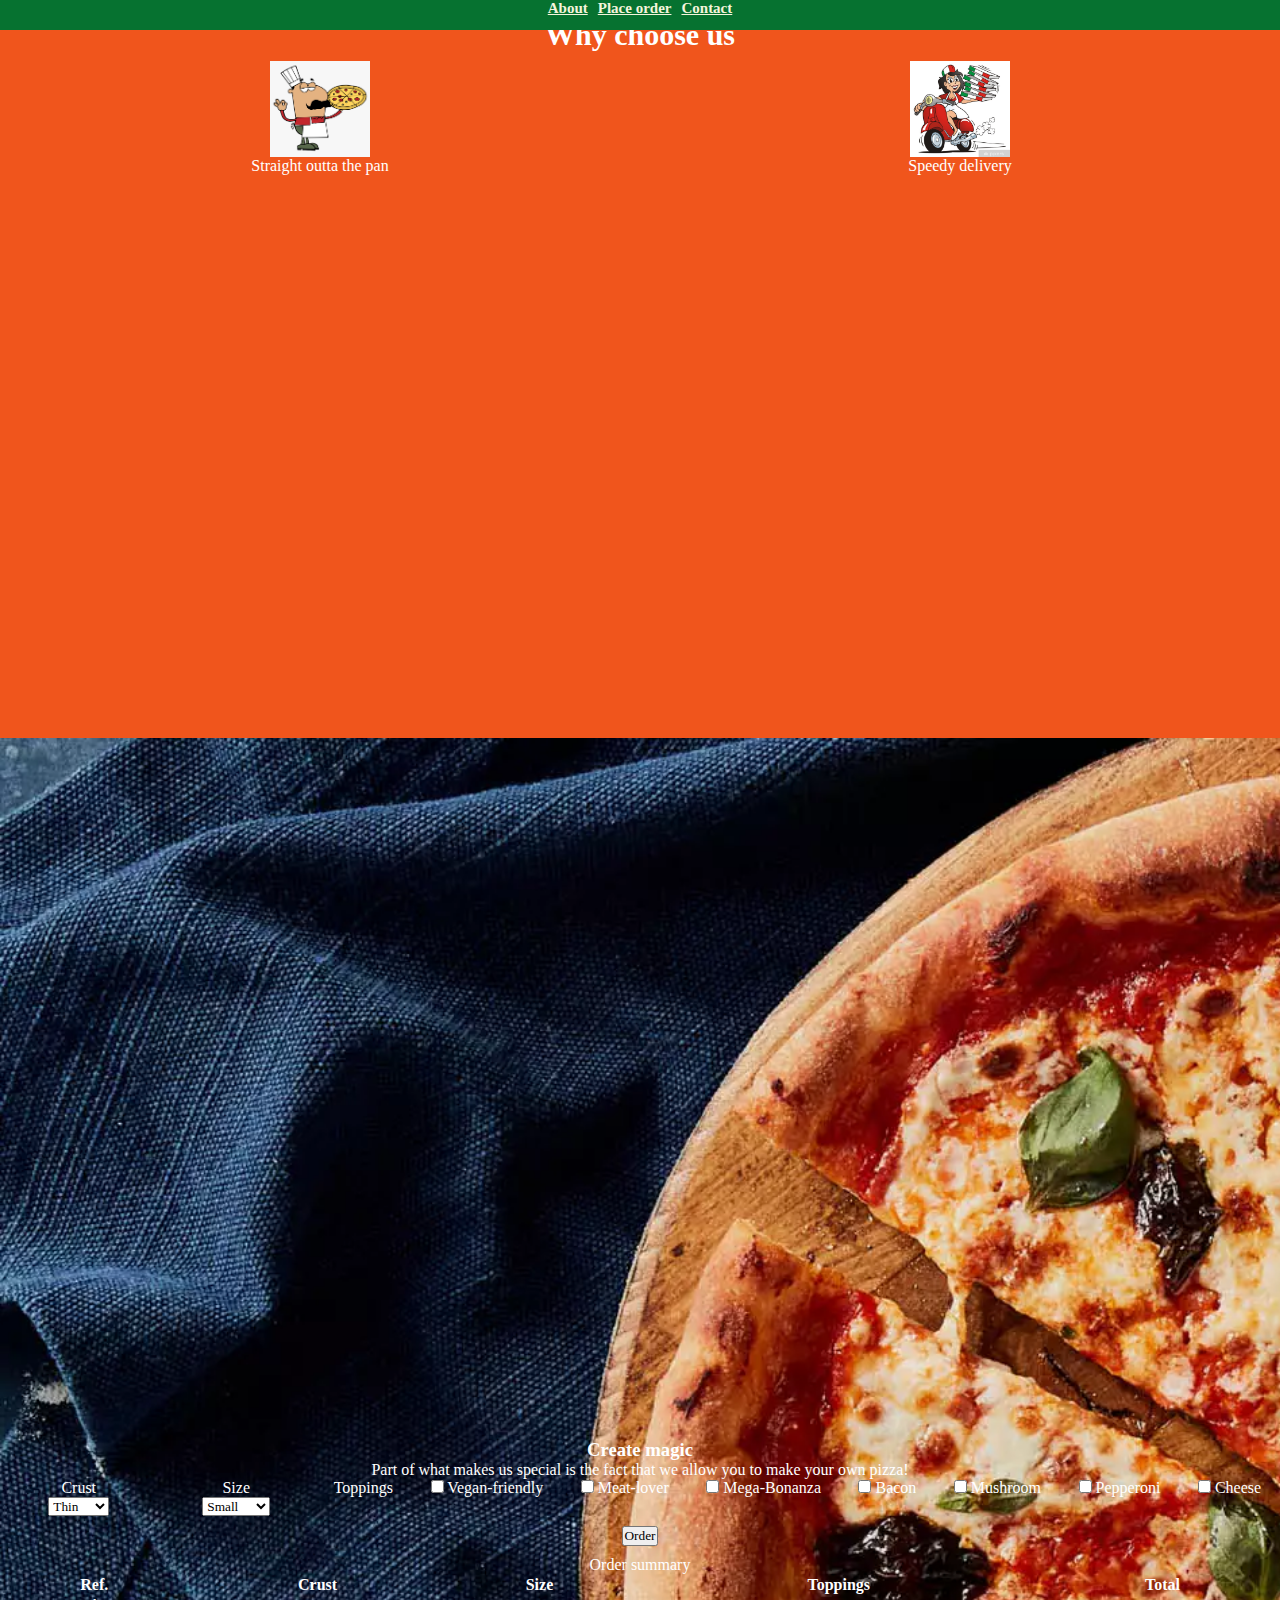
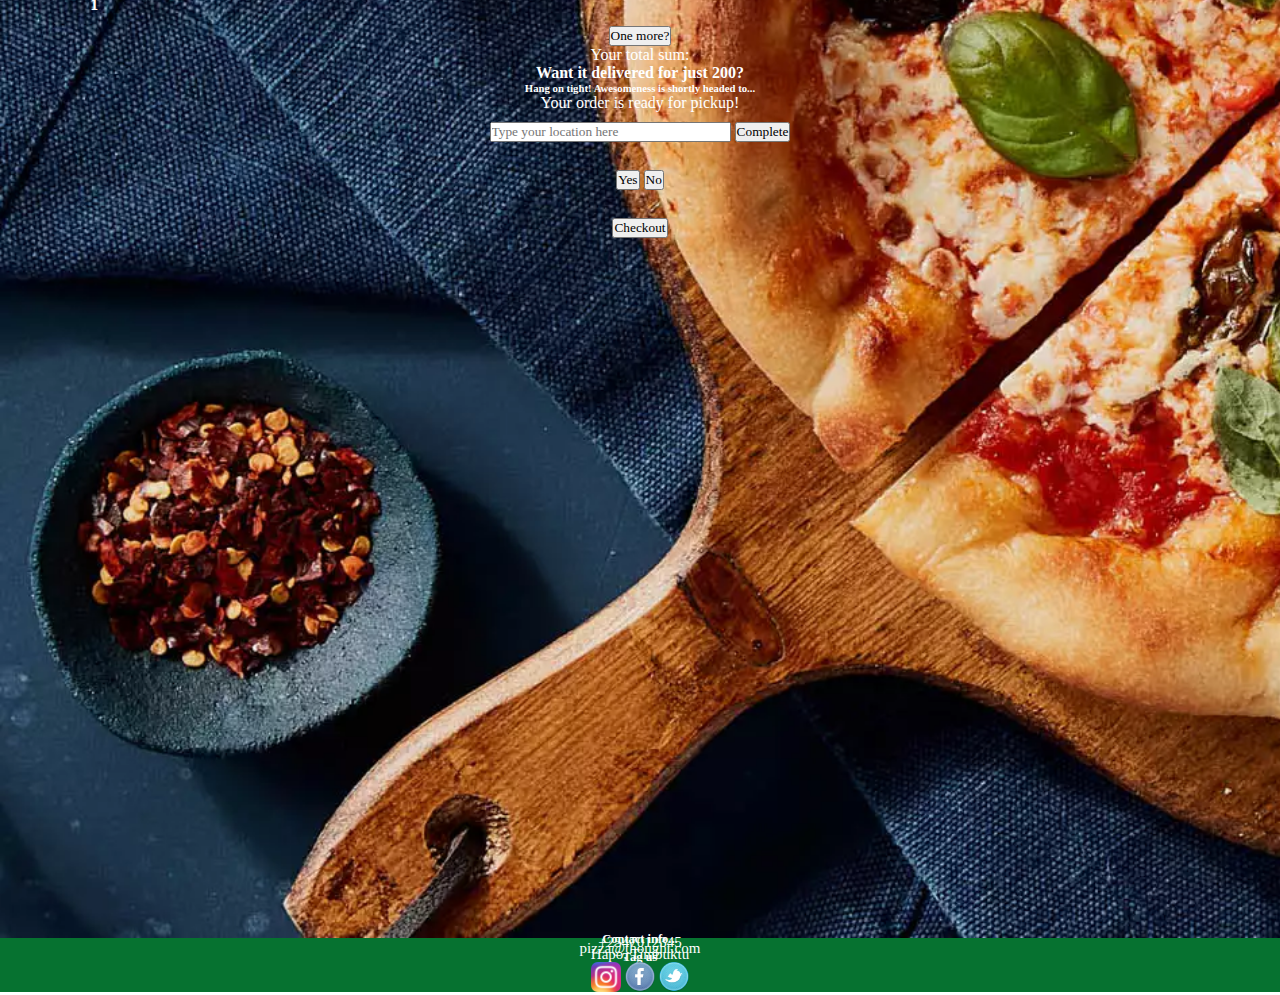
==== commit 55935389: "add checkbox for toppings" ====
--- a/about.html
+++ b/about.html
@@ -43,13 +43,14 @@
   
           
             <!-- <div class="hidden-content2 col-md-4" >
-              <div id="fresh">
-                <h>Straight outta the pan</h> 
-                <p>Part of what makes us special is the fact that we allow you to make your own pizza!</p>            </div>
+              <div id="fresh"> -->
+                <!-- <h>Straight outta the pan</h>  -->
+                <!-- <p>Have it exactly as you like it!</p>            
+              </div>
             </div>
               <div class="content2 col-md-4">
                 <img src="./images/p.webp"  alt="pizza in a pan" class="img-fluid">
-                <p>Have it as you like it</p>
+                <p>You get to add as much of everything as you like</p>
             
             </div> -->
   
@@ -64,11 +65,9 @@
                 <p>Speedy delivery</p>
                 
             </div>
-  
+        </div>
       </section>
 
-<br>
-<br>
 
       
 <section class="order" id="order">
@@ -94,16 +93,60 @@
        <option label="Large" value="1000">Large</option>
       </select>
     </div>
-
-    <div class="col-md">
+ 
+
+    <!-- <div class="col-md">
       <h>Toppings</h>
        <select class="form-control toppings">
         <option label="Vegan-friendly" value="250">Vegan-friendly</option>
         <option label="Meat-lover" value="500">Meat-lover</option>
         <option label="Mega-Bonanza" value="1000">Mega-Bonanza</option>
       </select>
-    </div>
-
+    </div> -->
+
+    <h>Toppings</h>
+    <div class="form-check">
+      <input class="form-check-input" type="checkbox" value="250" id="flexCheckDefault" name="toppings">
+      <label class="form-check-label" for="flexCheckDefault">
+        Vegan-friendly
+      </label>
+    </div>
+      <div class="form-check">
+        <input class="form-check-input" type="checkbox" value="500" id="flexCheckDefault" name="toppings">
+        <label class="form-check-label" for="flexCheckDefault">
+          Meat-lover
+        </label>
+      </div>
+      <div class="form-check">
+          <input class="form-check-input" type="checkbox" value="1000" id="flexCheckDefault" name="toppings">
+          <label class="form-check-label" for="flexCheckDefault">
+            Mega-Bonanza
+          </label>
+        </div>
+    <div class="form-check">
+      <input class="form-check-input" type="checkbox" value="200" id="flexCheckDefault" name="toppings">
+      <label class="form-check-label" for="flexCheckDefault">
+        Bacon
+      </label>
+    </div>
+    <div class="form-check">
+      <input class="form-check-input" type="checkbox" value="150" id="flexCheckDefault" name="toppings">
+      <label class="form-check-label" for="flexCheckDefault">
+        Mushroom
+      </label>
+    </div>
+    <div class="form-check">
+      <input class="form-check-input" type="checkbox" value="250" id="flexCheckDefault" name="toppings">
+      <label class="form-check-label" for="flexCheckDefault">
+        Pepperoni
+      </label>
+    </div>
+    <div class="form-check">
+      <input class="form-check-input" type="checkbox" value="300" id="flexCheckChecked" name="toppings">
+      <label class="form-check-label" for="flexCheckChecked">
+        Cheese
+      </label>
+    </div>
     <!-- <div class="col-md">
       <div class="form-floating">
         <h>Crust</h>
@@ -167,6 +210,8 @@
 </tbody>
 </table>
 
+
+
 <div class="additional-buttons">
   <div class="text-center">
     <button class="btn btn-info add-pizza" type="submit">One more? </button>
@@ -174,6 +219,7 @@
      <h>Your total sum: <span></span></h><br> 
      <h4>Want it delivered for just 200?</h4>
      <h6>Hang on tight! Awesomeness is shortly headed to...<span></span></h6>
+     <p>Your order is ready for pickup!</p>
     
       <div class="location text-center">
         <input type="text" size="30" placeholder="Type your location here" required />
--- a/css/style.css
+++ b/css/style.css
@@ -1,8 +1,10 @@
 *{
   margin: 0;
-  padding:0;
+  padding:0 ;
   box-sizing: border-box;
   font-family: Noto Serif Display;
+  
+
 }
 
 html
@@ -16,8 +18,8 @@
   justify-content: space-between;
   background-color:rgb(6, 114, 48);
   /* background-color: rgb(238, 90, 36); */
-  top:0; left:0; right: 0;
-  height: 25px;
+  top:0; left:0; right: 0; bottom: 0;
+  height: 30px;
  
 
 }
@@ -26,10 +28,11 @@
 list-style: none;
 margin: 0px 0px;
 color: white;
+align-items: center;
 }
 .navbar ul li{
   font-family: Noto Serif Display;
-  font-size: 10px;
+  font-size: 15px;
   color: white;
   font-weight: bold;
  
@@ -60,6 +63,7 @@
   height: 100vh;
   padding-top: 5px;
   padding-bottom: 5px;
+  font-size: 30px;
   
 }
 
@@ -83,25 +87,29 @@
 .home h1{
   color: white;
   text-align: center;
+  
 
 }
 
 .home p{
   color: white;
   text-align: center;
+  
 
 }
 
 /*About Section*/
 #about{
-  background:white;
- padding-top: 0px;
- margin-top: 0px;
+background:rgb(240, 85, 28);
+padding-top: 0px;
+margin-top: 0px;
+height: 80vh;
 }
 
 .about h2{
   text-align: center;
   color: white;
+  font-size: 30px;
 }
 
 .row{
@@ -113,18 +121,20 @@
 .col-md-4{
   display: flex;
   flex-direction: column;
-  height: 100px;
+  height: 70px;
   width: 160px; 
   align-items: center;
   text-align: center;
-  padding: 5px;
-  margin: 12px;
+  padding: 2px;
+  margin: 7px;
+  color: white;
   
 
 }
 .img-fluid{
   height: 100px;
   width: 100px;
+  
 }
 
 .hidden-content1{
@@ -140,14 +150,19 @@
 .about h{
   font-size: 20px;
   font-weight: bold;
-  
+  font-size: 30px;
+  
+}
+
+.about p{
+  color: white;
 }
 
 #order{
 background:url(../images/pizza03.webp);
 background-size: cover;
 background-image: center;
-height: 175vh;
+height: 200vh;
 display: flex;
 flex-direction: column;
 justify-content: center;
@@ -156,6 +171,7 @@
 padding: 0px;
 margin: 0px;
 color: white;
+
 }
 .order h3{
   padding-top: 0px;
@@ -192,6 +208,7 @@
   background:rgb(6, 114, 48); 
   align-items: center;
   text-align: center;
+
  
 }
 
@@ -199,9 +216,39 @@
 font-size: 15px;
 padding: 0px;
 margin: 0px;
-line-height: 1px;
+line-height: 3px;
 color: white;
 
 }
 
 
+
+/* Extra small devices (phones, 600px and down)
+@media only screen and (max-width: 600px) {
+body{
+  font-size: 2.0rem;
+} */
+
+/* } */
+
+/* Small devices (portrait tablets and large phones, 600px and up) */
+/* @media only screen and (min-width: 600px) {
+  body{
+    font-size: 3rem;
+  }
+} */
+
+/* Medium devices (landscape tablets, 768px and up) */
+/* @media only screen and (min-width: 768px) {
+  
+} */
+
+/* Large devices (laptops/desktops, 992px and up) */
+/* @media only screen and (min-width: 992px) {
+  
+} */
+
+/* Extra large devices (large laptops and desktops, 1200px and up) */
+/* @media only screen and (min-width: 1200px) {
+  
+} */
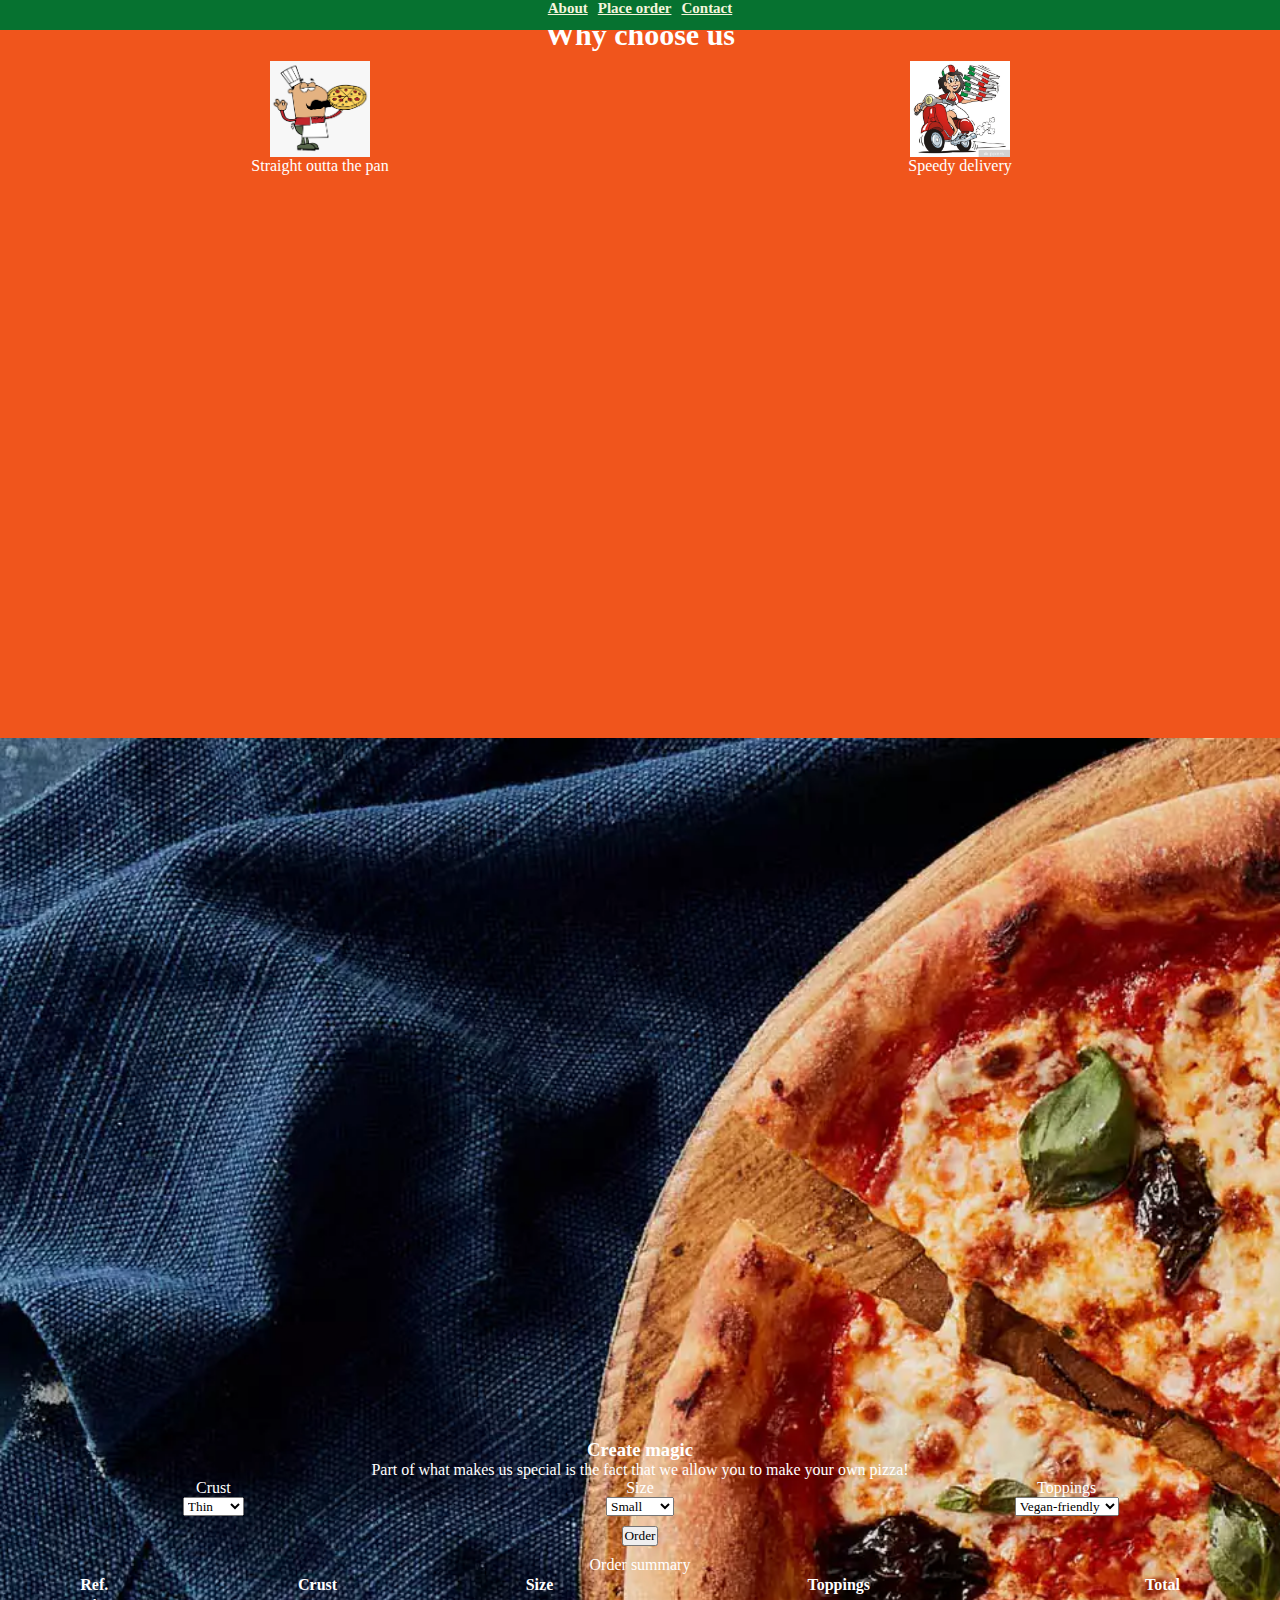
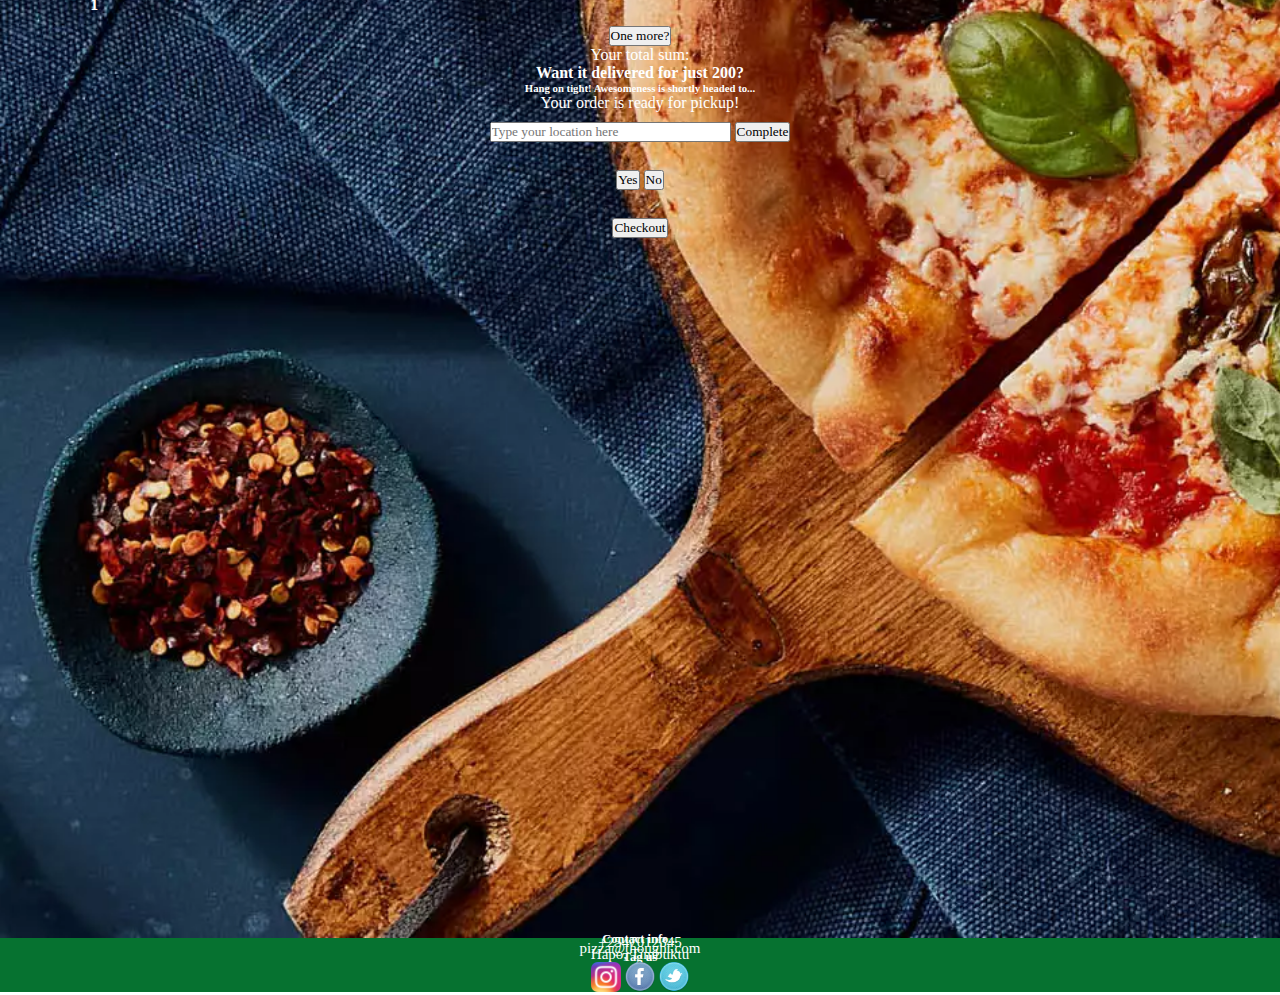
==== commit ac83409e: "add checkout message without delivery" ====
--- a/about.html
+++ b/about.html
@@ -95,15 +95,15 @@
     </div>
  
 
-    <!-- <div class="col-md">
+     <div class="col-md">
       <h>Toppings</h>
        <select class="form-control toppings">
         <option label="Vegan-friendly" value="250">Vegan-friendly</option>
         <option label="Meat-lover" value="500">Meat-lover</option>
         <option label="Mega-Bonanza" value="1000">Mega-Bonanza</option>
       </select>
-    </div> -->
-
+    </div> 
+<!-- 
     <h>Toppings</h>
     <div class="form-check">
       <input class="form-check-input" type="checkbox" value="250" id="flexCheckDefault" name="toppings">
@@ -146,7 +146,11 @@
       <label class="form-check-label" for="flexCheckChecked">
         Cheese
       </label>
-    </div>
+    </div> -->
+
+
+
+    
     <!-- <div class="col-md">
       <div class="form-floating">
         <h>Crust</h>
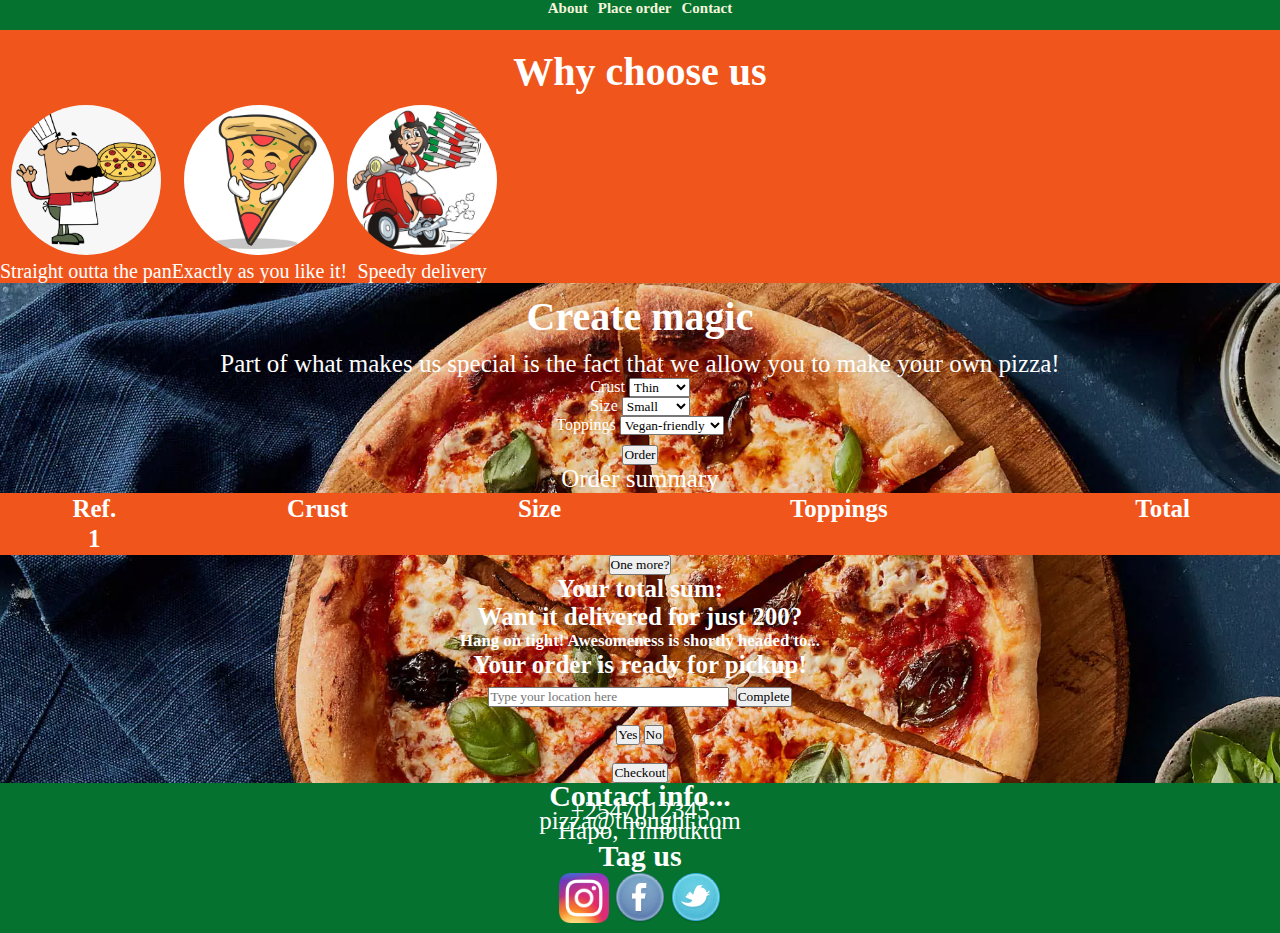
==== commit d8f5ed68: "adjust content size" ====
--- a/about.html
+++ b/about.html
@@ -12,7 +12,6 @@
 </head>
 <body>
 
-<!-- <div class="container-fluid"> -->
 
 
   <header class="header">
@@ -25,58 +24,62 @@
     </ul>
   </nav>
 
-  <section class="about" id="about">
+  <section class="about container-fluid" id="about" >
+
     <h2>Why choose us</h2>
-  
-        <div class="row">
-          <div class="hidden-content1 col-md-4" >
+    <div class="container">
+        <div class="row about-container">
+
+         <div class="col-md-4">
+          <div class="hidden-content1">
             <div id="fresh">
-              <!-- <h>Straight outta the pan</h> -->
               <p>Our pizzas are made fresh and of the highest quality so you and your loved ones can indulge in all of the goodness!</p>
             </div>
           </div>
-            <div class="content1 col-md-4">
+            <div class="content1">
               <img src="./images/pizzapan2.png"  alt="pizza in a pan" class="img-fluid">
               <p>Straight outta the pan</p>
-          
+            </div>
           </div>
   
-          
-            <!-- <div class="hidden-content2 col-md-4" >
-              <div id="fresh"> -->
-                <!-- <h>Straight outta the pan</h>  -->
-                <!-- <p>Have it exactly as you like it!</p>            
+          <div class="col-md-4">
+             <div class="hidden-content2 " >
+              <div id="fresh">
+                <p>You get to add as much of everything as you like</p>
+                          
               </div>
             </div>
-              <div class="content2 col-md-4">
+        
+              <div class="content2 ">
                 <img src="./images/p.webp"  alt="pizza in a pan" class="img-fluid">
-                <p>You get to add as much of everything as you like</p>
-            
-            </div> -->
-  
-  
-            <div class="hidden-content3 col-md-4" >
+                <p>Exactly as you like it!</p>   
+            </div>
+          </div>
+
+           <div class="col-md-4">
+            <div class="hidden-content3 " >
               <div id="delivery">
-                <p>Get your pizza whenever, wherever you are.Our swift delivery ensures you get your pizza ASAP</p>
+              <p>Get your pizza whenever, wherever you are.Our swift delivery ensures you get your pizza ASAP</p>
               </div>
             </div>
-              <div class="content3 col-md-4">
+              <div class="content3 ">
                 <img src="./images/pizzadel2.jpg"  alt="Pizza delivery" class="img-fluid">
                 <p>Speedy delivery</p>
-                
+              </div>
             </div>
         </div>
+      </div>
       </section>
 
-
+<!-- Order section -->
       
-<section class="order" id="order">
+<section class="order container-fluid" id="order">
   <h3>Create magic</h3>
-  <p>Part of what makes us special is the fact that we allow you to make your own pizza!</p>            </div>
+  <p>Part of what makes us special is the fact that we allow you to make your own pizza!</p>            
 
   <div class="row g-2">
+
     <div class="col-md">
-
       <h>Crust</h>
         <select class="form-control crust">
           <option label="Thin" value="300">Thin</option>
@@ -103,96 +106,16 @@
         <option label="Mega-Bonanza" value="1000">Mega-Bonanza</option>
       </select>
     </div> 
-<!-- 
-    <h>Toppings</h>
-    <div class="form-check">
-      <input class="form-check-input" type="checkbox" value="250" id="flexCheckDefault" name="toppings">
-      <label class="form-check-label" for="flexCheckDefault">
-        Vegan-friendly
-      </label>
-    </div>
-      <div class="form-check">
-        <input class="form-check-input" type="checkbox" value="500" id="flexCheckDefault" name="toppings">
-        <label class="form-check-label" for="flexCheckDefault">
-          Meat-lover
-        </label>
+
       </div>
-      <div class="form-check">
-          <input class="form-check-input" type="checkbox" value="1000" id="flexCheckDefault" name="toppings">
-          <label class="form-check-label" for="flexCheckDefault">
-            Mega-Bonanza
-          </label>
-        </div>
-    <div class="form-check">
-      <input class="form-check-input" type="checkbox" value="200" id="flexCheckDefault" name="toppings">
-      <label class="form-check-label" for="flexCheckDefault">
-        Bacon
-      </label>
-    </div>
-    <div class="form-check">
-      <input class="form-check-input" type="checkbox" value="150" id="flexCheckDefault" name="toppings">
-      <label class="form-check-label" for="flexCheckDefault">
-        Mushroom
-      </label>
-    </div>
-    <div class="form-check">
-      <input class="form-check-input" type="checkbox" value="250" id="flexCheckDefault" name="toppings">
-      <label class="form-check-label" for="flexCheckDefault">
-        Pepperoni
-      </label>
-    </div>
-    <div class="form-check">
-      <input class="form-check-input" type="checkbox" value="300" id="flexCheckChecked" name="toppings">
-      <label class="form-check-label" for="flexCheckChecked">
-        Cheese
-      </label>
-    </div> -->
-
-
-
-    
-    <!-- <div class="col-md">
-      <div class="form-floating">
-        <h>Crust</h>
-        <select class="form-select" id="floatingSelectGrid" aria-label="Floating label select example">
-         <option label="Thin" value="300">Thin</option>
-         <option label="Thick" value="500">Thick</option>
-         <option label="Stuffed" value="700">Stuffed</option>
-        </select> -->
-        <!-- <label for="floatingSelectGrid">Toppings</label> -->
-      <!-- </div>
-    </div>
-
-    <div class="col-md">
-      <div class="form-floating">
-        <h>Size</h>
-        <select class="form-select" id="floatingSelectGrid" aria-label="Floating label select example">
-          <option label="Small" value="500">Small</option>
-          <option label="Medium" value="700">Medium</option>
-          <option label="Large" value="1000">Large</option>
-        </select> -->
-        <!-- <label for="floatingSelectGrid">Size</label> -->
-      <!-- </div>
-    </div>
-
-    <div class="col-md">
-      <div class="form-floating">
-        <h>Toppings</h>
-        <select class="form-select" id="floatingSelectGrid" aria-label="Floating label select example">
-          <option label="Vegan-friendly" value="250">Vegan-friendly</option>
-          <option label="Meat-lover" value="500">Meat-lover</option>
-          <option label="Mega-Bonanza" value="1000">Mega-Bonanza</option>
-        </select> -->
-        <!-- <label for="floatingSelectGrid">Toppings</label> -->
-      </div>
     </div>
 
 
     <div class="text-center">
-      <button class="btn btn-info order" type="submit">Order</button>
+    <button class="btn btn-info btn-order" type="submit">Order</button>
     </div>
    
-<h>Order summary</h>
+<p>Order summary</p>
 <table class="table">
 <thead>
   <tr>
@@ -244,6 +167,8 @@
 </section>
 
 
+ <!-- Footer section -->
+
 <section class="contact" id="contact">
   <!-- <h4>Reach out</h4> -->
   <div class="box-container">
@@ -254,11 +179,11 @@
         <p>pizza@thought.com </p><br>
         <p>Hapo, Timbuktu</p>
     </div>
-    <div class="Socials">
+    <div class="socials">
       <h5>Tag us</h5><br>
-      <img src="images/Instagram_icon.png.webp " alt="Instagram icon" width="30px">
-      <img src="images/facebook.png " alt="Facebook icon" width="30px">
-      <img src="images/twitter.png" alt="Twitter icon"width="30px"> 
+      <img src="images/Instagram_icon.png.webp " alt="Instagram icon" width="50px">
+      <img src="images/facebook.png " alt="Facebook icon" width="50px">
+      <img src="images/twitter.png" alt="Twitter icon"width="50px"> 
        </div>
   </div>
 </section>
@@ -280,4 +205,4 @@
 <script src="js/script.js" ></script>
 
 </body>
-</html>+</html>
--- a/css/style.css
+++ b/css/style.css
@@ -15,9 +15,7 @@
   display: flex;
   flex-direction: column;
   align-items: center;
-  justify-content: space-between;
   background-color:rgb(6, 114, 48);
-  /* background-color: rgb(238, 90, 36); */
   top:0; left:0; right: 0; bottom: 0;
   height: 30px;
  
@@ -35,12 +33,14 @@
   font-size: 15px;
   color: white;
   font-weight: bold;
+
  
 }
 
 .navbar ul li a{
   color:beige ;
   padding: 5px;
+  text-decoration: none;
 
 }
 
@@ -101,59 +101,54 @@
 /*About Section*/
 #about{
 background:rgb(240, 85, 28);
-padding-top: 0px;
+padding-top: 20px;
 margin-top: 0px;
-height: 80vh;
-}
-
+font-size: 20px;
+
+}
+
+.about-container{
+  text-align: center;
+
+}
 .about h2{
   text-align: center;
   color: white;
-  font-size: 30px;
-}
-
-.row{
+  font-size: 40px;
+  padding: 10px;
+}
+
+.about-container{
   display: flex;
-  justify-content: space-around;
-  box-sizing:border-box ; 
-} 
-
-.col-md-4{
-  display: flex;
-  flex-direction: column;
-  height: 70px;
-  width: 160px; 
-  align-items: center;
-  text-align: center;
-  padding: 2px;
-  margin: 7px;
-  color: white;
-  
-
-}
+  flex: 1;
+}
+
 .img-fluid{
-  height: 100px;
-  width: 100px;
-  
+  height: 150px;
+  width: 150px;
+  border-radius: 50%;
+    
 }
 
 .hidden-content1{
   display: none;
+  font-size: 25px;
 }
 .hidden-content2{
   display: none;
+  font-size: 25px;
 }
 .hidden-content3{
   display: none;
-}
-
-.about h{
+  font-size: 25px;
+}
+
+/* .about h{
   font-size: 20px;
   font-weight: bold;
   font-size: 30px;
   
-}
-
+} */
 .about p{
   color: white;
 }
@@ -161,46 +156,40 @@
 #order{
 background:url(../images/pizza03.webp);
 background-size: cover;
-background-image: center;
-height: 200vh;
 display: flex;
 flex-direction: column;
 justify-content: center;
-/* align-items: center; */
 text-align: center;
-padding: 0px;
-margin: 0px;
 color: white;
 
 }
 .order h3{
-  padding-top: 0px;
-  margin: 0px;
-}
-
-.col-md{
-  display: flex;
-  flex-direction: column;
-  align-items: center;
-  text-align: center;
-  padding: 0px;
-  margin: 0px;
-  width: 120px;
-}
-
-.text-center{
-  padding: 5px;
-  margin: 5px;
-}
+  font-size: 40px;
+  padding: 10px;
+}
+
+.order p{
+  font-size: 25px;
+}
+
+.btn-order{
+  margin-top: 10px;
+}
+
 
 
 .table{
   color: white;
-}
-
-/* .btn-info add-pizza{
-  color: rgb(238, 90, 36);
-} */
+  background-color: rgb(240, 85, 28);
+  font-size: 25px;
+}
+
+.additional-info{
+  font-size: 25px;
+  font-weight: 600;
+  
+}
+
 
 /*Footer Section*/
 
@@ -208,47 +197,19 @@
   background:rgb(6, 114, 48); 
   align-items: center;
   text-align: center;
-
- 
-}
-
-.contact{
-font-size: 15px;
-padding: 0px;
-margin: 0px;
-line-height: 3px;
-color: white;
-
-}
-
-
-
-/* Extra small devices (phones, 600px and down)
-@media only screen and (max-width: 600px) {
-body{
-  font-size: 2.0rem;
-} */
-
-/* } */
-
-/* Small devices (portrait tablets and large phones, 600px and up) */
-/* @media only screen and (min-width: 600px) {
-  body{
-    font-size: 3rem;
-  }
-} */
-
-/* Medium devices (landscape tablets, 768px and up) */
-/* @media only screen and (min-width: 768px) {
-  
-} */
-
-/* Large devices (laptops/desktops, 992px and up) */
-/* @media only screen and (min-width: 992px) {
-  
-} */
-
-/* Extra large devices (large laptops and desktops, 1200px and up) */
-/* @media only screen and (min-width: 1200px) {
-  
-} */
+  font-size: 25px;
+  padding: 0px;
+  margin: px;
+  line-height: 5px;
+  color: white;
+   
+}
+
+.contact h5{
+  font-size: 30px;
+  Padding:10px 0;
+}
+
+.socials{
+  padding: 10px;
+}
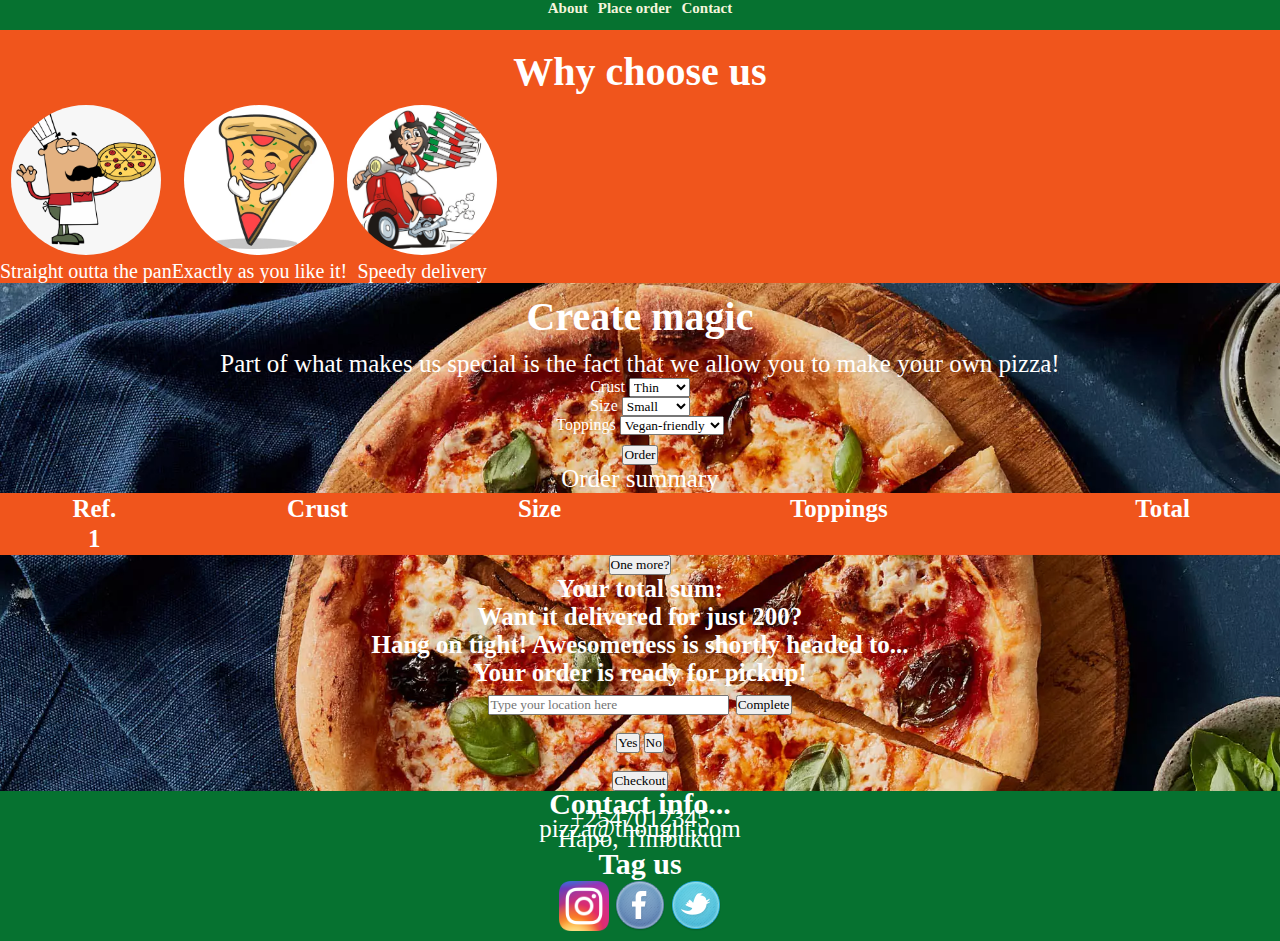
==== commit 8efe3fb4: "adjust font size" ====
--- a/about.html
+++ b/about.html
@@ -112,7 +112,7 @@
 
 
     <div class="text-center">
-    <button class="btn btn-info btn-order" type="submit">Order</button>
+    <button class="btn btn-info btn-order order" type="submit">Order</button>
     </div>
    
 <p>Order summary</p>
--- a/css/style.css
+++ b/css/style.css
@@ -184,11 +184,12 @@
   font-size: 25px;
 }
 
-.additional-info{
+.additional-info, .additional-info h4, .additional-info h6, .additional-info h {
   font-size: 25px;
   font-weight: 600;
   
 }
+
 
 
 /*Footer Section*/
